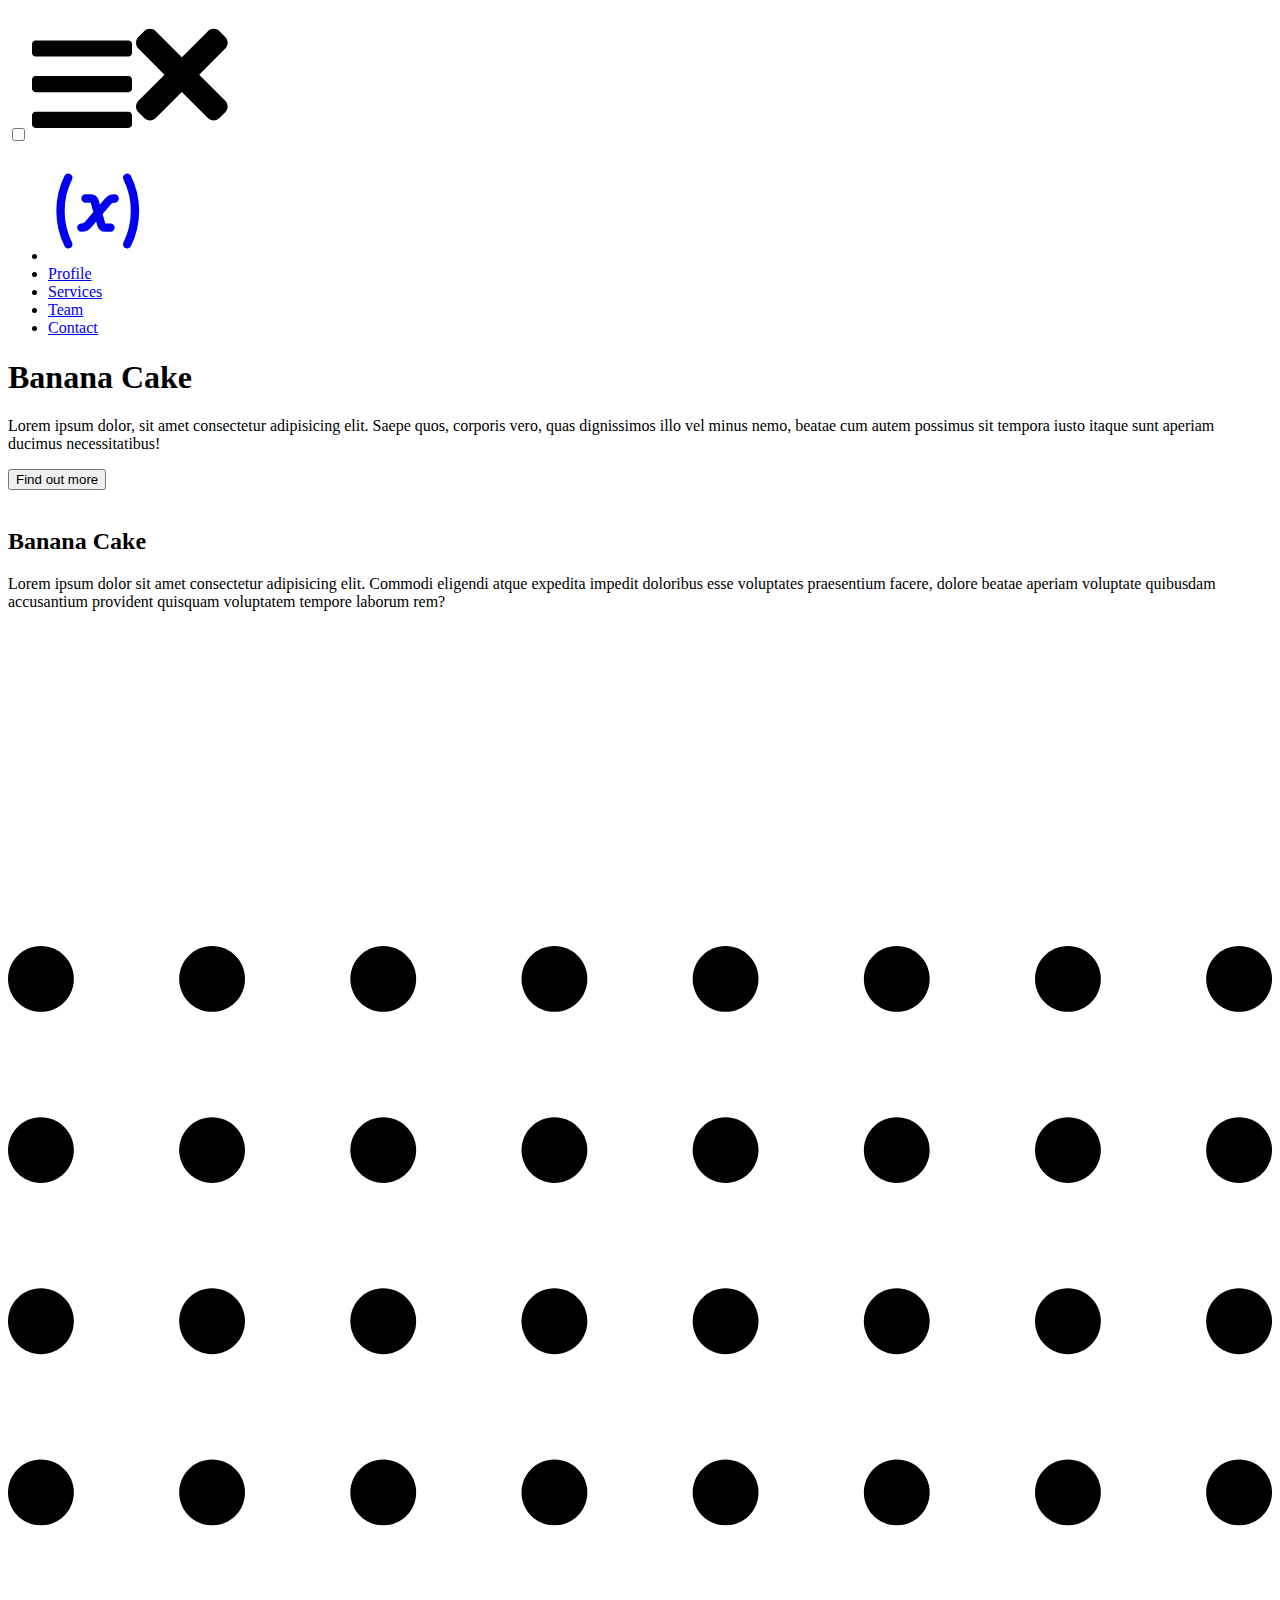
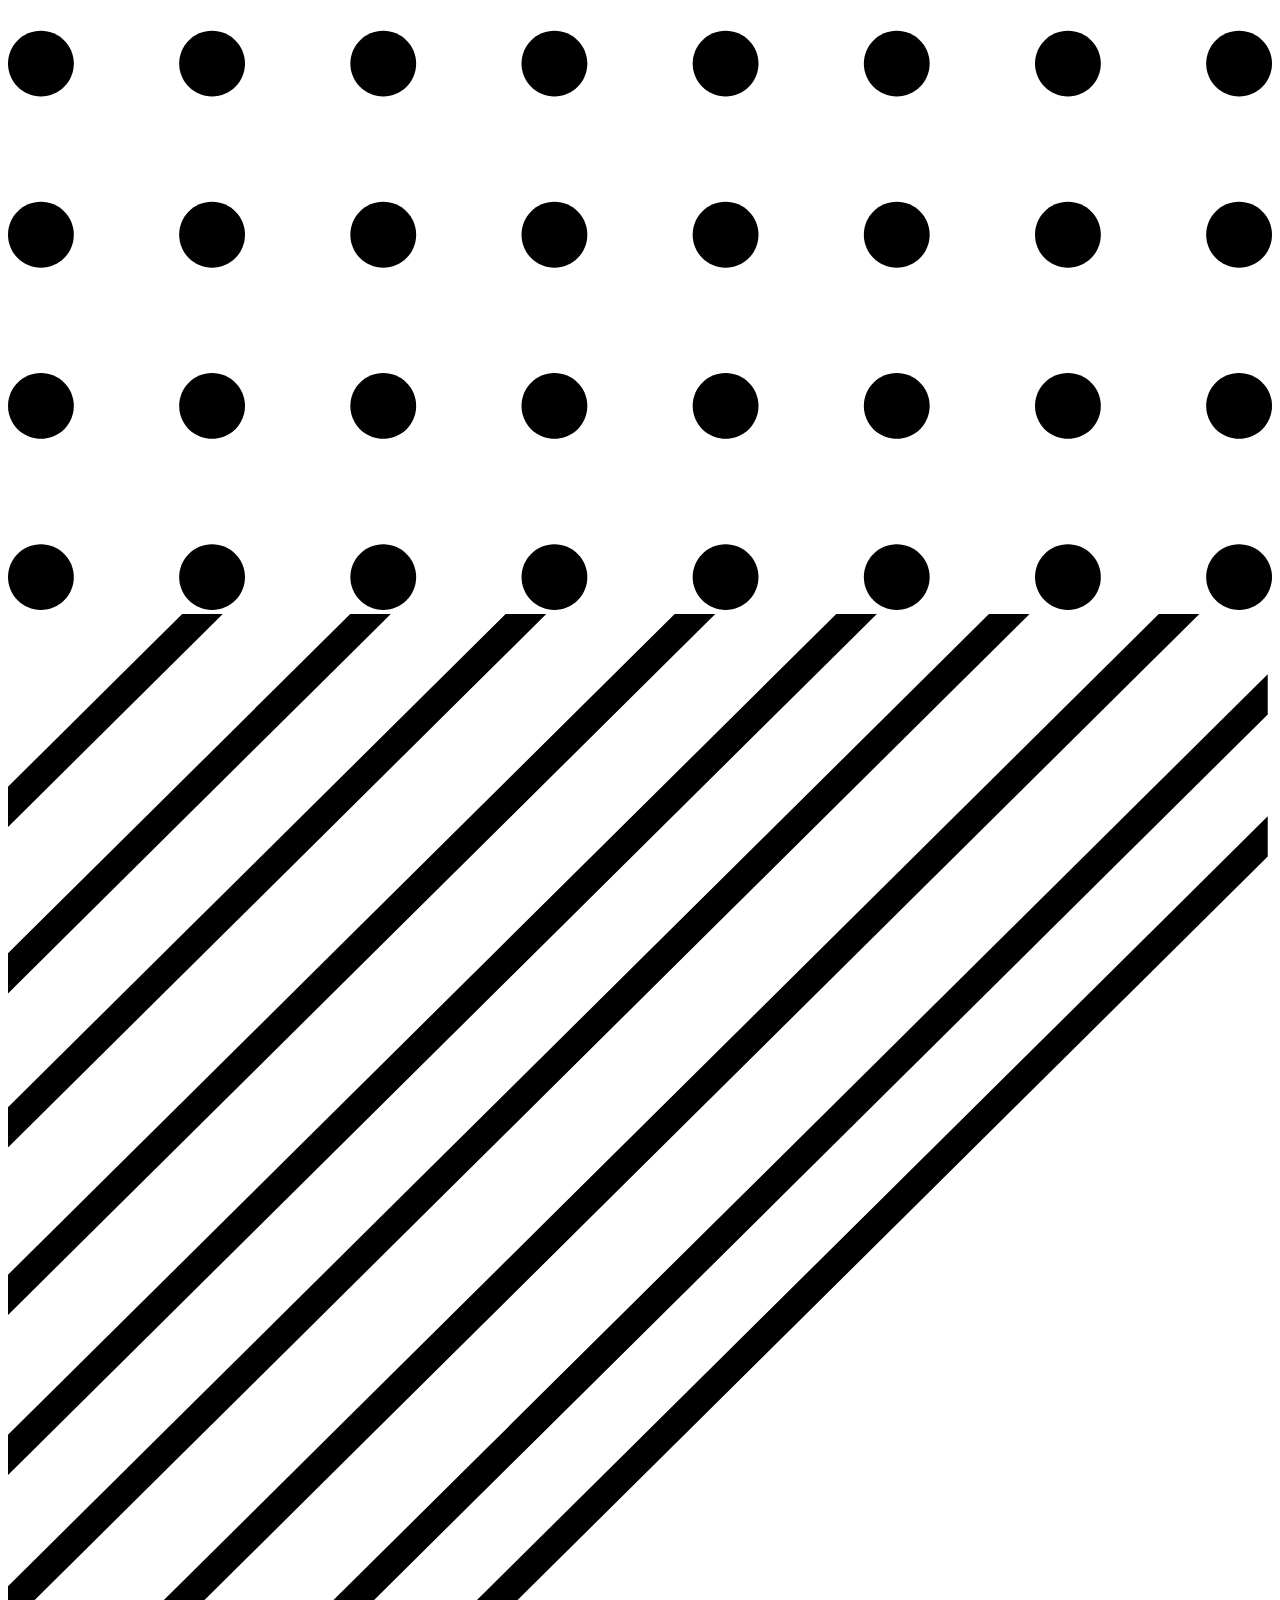
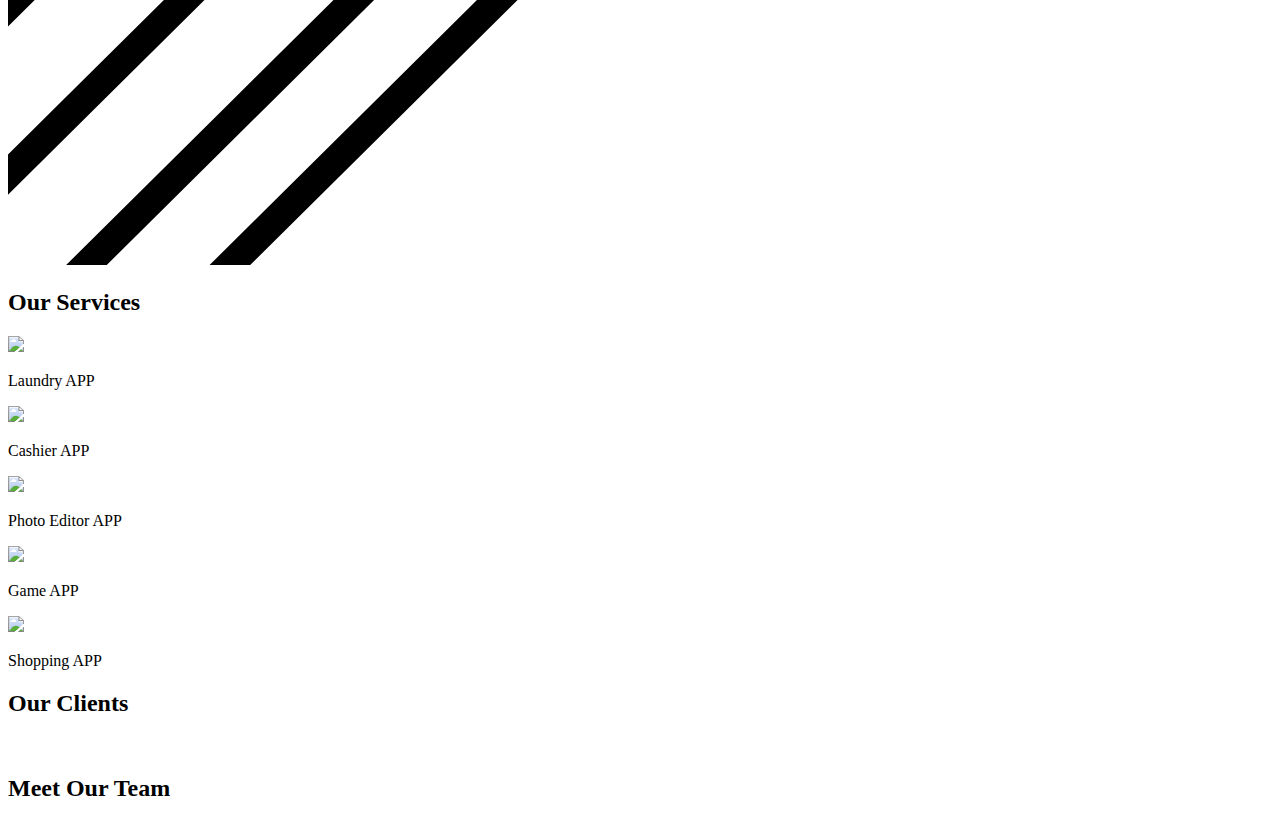
==== index.html @ 2c35c238 "ditambahkan services" ====
<!DOCTYPE html>
<html lang="en">

<head>
  <meta charset="UTF-8">
  <meta http-equiv="X-UA-Compatible" content="IE=edge">
  <meta name="viewport" content="width=device-width, initial-scale=1.0">
  <link rel="preconnect" href="https://fonts.gstatic.com">
  <link
    href="https://fonts.googleapis.com/css2?family=Poppins:ital,wght@0,200;0,300;0,400;0,500;0,600;0,700;0,800;0,900;1,200;1,300;1,400;1,500;1,600;1,700;1,900&display=swap"
    rel="stylesheet">
  <link rel="stylesheet" href="styles/style.css">
  <title>Document</title>
</head>

<body>
  <!-- NAVBAR START  -->
  <nav class="nav">
    <div class="container">
      <input type="checkbox" id="nav-checkbox" class="nav-checkbox">
      <label for="nav-checkbox" class="nav-toggle">
        <svg class="menu" viewBox="0 0 448 512" width="100" title="bars">
          <path
            d="M16 132h416c8.837 0 16-7.163 16-16V76c0-8.837-7.163-16-16-16H16C7.163 60 0 67.163 0 76v40c0 8.837 7.163 16 16 16zm0 160h416c8.837 0 16-7.163 16-16v-40c0-8.837-7.163-16-16-16H16c-8.837 0-16 7.163-16 16v40c0 8.837 7.163 16 16 16zm0 160h416c8.837 0 16-7.163 16-16v-40c0-8.837-7.163-16-16-16H16c-8.837 0-16 7.163-16 16v40c0 8.837 7.163 16 16 16z" />
        </svg>
        <svg class="close" viewBox="0 0 384 512" width="100" title="times">
          <path
            d="M242.72 256l100.07-100.07c12.28-12.28 12.28-32.19 0-44.48l-22.24-22.24c-12.28-12.28-32.19-12.28-44.48 0L176 189.28 75.93 89.21c-12.28-12.28-32.19-12.28-44.48 0L9.21 111.45c-12.28 12.28-12.28 32.19 0 44.48L109.28 256 9.21 356.07c-12.28 12.28-12.28 32.19 0 44.48l22.24 22.24c12.28 12.28 32.2 12.28 44.48 0L176 322.72l100.07 100.07c12.28 12.28 32.2 12.28 44.48 0l22.24-22.24c12.28-12.28 12.28-32.19 0-44.48L242.72 256z" />
        </svg>
      </label>
      <ul class="nav-menu">
        <li><a href="#">
          <svg xmlns="http://www.w3.org/2000/svg"  width="100" fill="none" viewBox="0 0 24 24" stroke="currentColor">
            <path stroke-linecap="round" stroke-linejoin="round" stroke-width="2" d="M4.871 4A17.926 17.926 0 003 12c0 2.874.673 5.59 1.871 8m14.13 0a17.926 17.926 0 001.87-8c0-2.874-.673-5.59-1.87-8M9 9h1.246a1 1 0 01.961.725l1.586 5.55a1 1 0 00.961.725H15m1-7h-.08a2 2 0 00-1.519.698L9.6 15.302A2 2 0 018.08 16H8" />
          </svg>
          </a></li>
        <li><a href="#">Profile</a></li>
        <li><a href="#">Services</a></li>
        <li><a href="#">Team</a></li>
        <li><a href="#">Contact</a></li>
      </ul>
    </div>
  </nav>
  <!-- NAVBAR END  -->
  <!-- HERO SECTION START  -->
  <section class="hero">
    <div class="container">
      <div class="hero-wrapper">
        <div class="hero-item hero-message">
          <div>
            <h1>Banana Cake</h1>
            <p>Lorem ipsum dolor, sit amet consectetur adipisicing elit. Saepe quos, corporis vero, quas dignissimos
              illo vel minus nemo, beatae cum autem possimus sit tempora iusto itaque sunt aperiam ducimus
              necessitatibus!</p>
            <button type="button" class="btn btn-explore">Find out more </button>
          </div>
        </div>
        <div class="hero-item">
          <img src="./images/wfh_1.svg" alt="">
        </div>
      </div>
    </div>
  </section>
  <!-- HERO SECTION END  -->
  <!-- PROFILE SECTION START  -->
  <section id="profile" class="text-center">
    <div class="container">
      <div class="profile-wrapper">
        <div class="profile-item">
          <h2>Banana Cake</h2>
          <p>Lorem ipsum dolor sit amet consectetur adipisicing elit. Commodi eligendi atque expedita impedit doloribus
            esse voluptates praesentium facere, dolore beatae aperiam voluptate quibusdam accusantium provident quisquam
            voluptatem tempore laborum rem?</p>
          <iframe width="560" height="315" src="https://www.youtube.com/embed/kp5R6iARfXU" title="YouTube video player"
            frameborder="0"
            allow="accelerometer; autoplay; clipboard-write; encrypted-media; gyroscope; picture-in-picture"
            allowfullscreen></iframe>
          <span class="memphis memphis-one">
            <svg class="memphis-icon-one" viewBox="0 0 192 192" fill="currentColor" xmlns="http://www.w3.org/2000/svg">
              <path
                d="M10 5C10 7.76142 7.76142 10 5 10C2.23858 10 0 7.76142 0 5C0 2.23858 2.23858 0 5 0C7.76142 0 10 2.23858 10 5Z" />
              <path
                d="M10 109C10 111.761 7.76142 114 5 114C2.23858 114 0 111.761 0 109C0 106.239 2.23858 104 5 104C7.76142 104 10 106.239 10 109Z" />
              <path
                d="M10 57C10 59.7614 7.76142 62 5 62C2.23858 62 0 59.7614 0 57C0 54.2386 2.23858 52 5 52C7.76142 52 10 54.2386 10 57Z" />
              <path
                d="M10 161C10 163.761 7.76142 166 5 166C2.23858 166 0 163.761 0 161C0 158.239 2.23858 156 5 156C7.76142 156 10 158.239 10 161Z" />
              <path
                d="M10 31C10 33.7614 7.76142 36 5 36C2.23858 36 0 33.7614 0 31C0 28.2386 2.23858 26 5 26C7.76142 26 10 28.2386 10 31Z" />
              <path
                d="M10 135C10 137.761 7.76142 140 5 140C2.23858 140 0 137.761 0 135C0 132.239 2.23858 130 5 130C7.76142 130 10 132.239 10 135Z" />
              <path
                d="M10 83C10 85.7614 7.76142 88 5 88C2.23858 88 0 85.7614 0 83C0 80.2386 2.23858 78 5 78C7.76142 78 10 80.2386 10 83Z" />
              <path
                d="M10 187C10 189.761 7.76142 192 5 192C2.23858 192 0 189.761 0 187C0 184.239 2.23858 182 5 182C7.76142 182 10 184.239 10 187Z" />
              <path
                d="M114 5C114 7.76142 111.761 10 109 10C106.239 10 104 7.76142 104 5C104 2.23858 106.239 0 109 0C111.761 0 114 2.23858 114 5Z" />
              <path
                d="M114 109C114 111.761 111.761 114 109 114C106.239 114 104 111.761 104 109C104 106.239 106.239 104 109 104C111.761 104 114 106.239 114 109Z" />
              <path
                d="M114 57C114 59.7614 111.761 62 109 62C106.239 62 104 59.7614 104 57C104 54.2386 106.239 52 109 52C111.761 52 114 54.2386 114 57Z" />
              <path
                d="M114 161C114 163.761 111.761 166 109 166C106.239 166 104 163.761 104 161C104 158.239 106.239 156 109 156C111.761 156 114 158.239 114 161Z" />
              <path
                d="M114 31C114 33.7614 111.761 36 109 36C106.239 36 104 33.7614 104 31C104 28.2386 106.239 26 109 26C111.761 26 114 28.2386 114 31Z" />
              <path
                d="M114 135C114 137.761 111.761 140 109 140C106.239 140 104 137.761 104 135C104 132.239 106.239 130 109 130C111.761 130 114 132.239 114 135Z" />
              <path
                d="M114 83C114 85.7614 111.761 88 109 88C106.239 88 104 85.7614 104 83C104 80.2386 106.239 78 109 78C111.761 78 114 80.2386 114 83Z" />
              <path
                d="M114 187C114 189.761 111.761 192 109 192C106.239 192 104 189.761 104 187C104 184.239 106.239 182 109 182C111.761 182 114 184.239 114 187Z" />
              <path
                d="M36 5C36 7.76142 33.7614 10 31 10C28.2386 10 26 7.76142 26 5C26 2.23858 28.2386 0 31 0C33.7614 0 36 2.23858 36 5Z" />
              <path
                d="M36 109C36 111.761 33.7614 114 31 114C28.2386 114 26 111.761 26 109C26 106.239 28.2386 104 31 104C33.7614 104 36 106.239 36 109Z" />
              <path
                d="M36 57C36 59.7614 33.7614 62 31 62C28.2386 62 26 59.7614 26 57C26 54.2386 28.2386 52 31 52C33.7614 52 36 54.2386 36 57Z" />
              <path
                d="M36 161C36 163.761 33.7614 166 31 166C28.2386 166 26 163.761 26 161C26 158.239 28.2386 156 31 156C33.7614 156 36 158.239 36 161Z" />
              <path
                d="M36 31C36 33.7614 33.7614 36 31 36C28.2386 36 26 33.7614 26 31C26 28.2386 28.2386 26 31 26C33.7614 26 36 28.2386 36 31Z" />
              <path
                d="M36 135C36 137.761 33.7614 140 31 140C28.2386 140 26 137.761 26 135C26 132.239 28.2386 130 31 130C33.7614 130 36 132.239 36 135Z" />
              <path
                d="M36 83C36 85.7614 33.7614 88 31 88C28.2386 88 26 85.7614 26 83C26 80.2386 28.2386 78 31 78C33.7614 78 36 80.2386 36 83Z" />
              <path
                d="M36 187C36 189.761 33.7614 192 31 192C28.2386 192 26 189.761 26 187C26 184.239 28.2386 182 31 182C33.7614 182 36 184.239 36 187Z" />
              <path
                d="M140 5C140 7.76142 137.761 10 135 10C132.239 10 130 7.76142 130 5C130 2.23858 132.239 0 135 0C137.761 0 140 2.23858 140 5Z" />
              <path
                d="M140 109C140 111.761 137.761 114 135 114C132.239 114 130 111.761 130 109C130 106.239 132.239 104 135 104C137.761 104 140 106.239 140 109Z" />
              <path
                d="M140 57C140 59.7614 137.761 62 135 62C132.239 62 130 59.7614 130 57C130 54.2386 132.239 52 135 52C137.761 52 140 54.2386 140 57Z" />
              <path
                d="M140 161C140 163.761 137.761 166 135 166C132.239 166 130 163.761 130 161C130 158.239 132.239 156 135 156C137.761 156 140 158.239 140 161Z" />
              <path
                d="M140 31C140 33.7614 137.761 36 135 36C132.239 36 130 33.7614 130 31C130 28.2386 132.239 26 135 26C137.761 26 140 28.2386 140 31Z" />
              <path
                d="M140 135C140 137.761 137.761 140 135 140C132.239 140 130 137.761 130 135C130 132.239 132.239 130 135 130C137.761 130 140 132.239 140 135Z" />
              <path
                d="M140 83C140 85.7614 137.761 88 135 88C132.239 88 130 85.7614 130 83C130 80.2386 132.239 78 135 78C137.761 78 140 80.2386 140 83Z" />
              <path
                d="M140 187C140 189.761 137.761 192 135 192C132.239 192 130 189.761 130 187C130 184.239 132.239 182 135 182C137.761 182 140 184.239 140 187Z" />
              <path
                d="M62 5C62 7.76142 59.7614 10 57 10C54.2386 10 52 7.76142 52 5C52 2.23858 54.2386 0 57 0C59.7614 0 62 2.23858 62 5Z" />
              <path
                d="M62 109C62 111.761 59.7614 114 57 114C54.2386 114 52 111.761 52 109C52 106.239 54.2386 104 57 104C59.7614 104 62 106.239 62 109Z" />
              <path
                d="M62 57C62 59.7614 59.7614 62 57 62C54.2386 62 52 59.7614 52 57C52 54.2386 54.2386 52 57 52C59.7614 52 62 54.2386 62 57Z" />
              <path
                d="M62 161C62 163.761 59.7614 166 57 166C54.2386 166 52 163.761 52 161C52 158.239 54.2386 156 57 156C59.7614 156 62 158.239 62 161Z" />
              <path
                d="M62 31C62 33.7614 59.7614 36 57 36C54.2386 36 52 33.7614 52 31C52 28.2386 54.2386 26 57 26C59.7614 26 62 28.2386 62 31Z" />
              <path
                d="M62 135C62 137.761 59.7614 140 57 140C54.2386 140 52 137.761 52 135C52 132.239 54.2386 130 57 130C59.7614 130 62 132.239 62 135Z" />
              <path
                d="M62 83C62 85.7614 59.7614 88 57 88C54.2386 88 52 85.7614 52 83C52 80.2386 54.2386 78 57 78C59.7614 78 62 80.2386 62 83Z" />
              <path
                d="M62 187C62 189.761 59.7614 192 57 192C54.2386 192 52 189.761 52 187C52 184.239 54.2386 182 57 182C59.7614 182 62 184.239 62 187Z" />
              <path
                d="M166 5C166 7.76142 163.761 10 161 10C158.239 10 156 7.76142 156 5C156 2.23858 158.239 0 161 0C163.761 0 166 2.23858 166 5Z" />
              <path
                d="M166 109C166 111.761 163.761 114 161 114C158.239 114 156 111.761 156 109C156 106.239 158.239 104 161 104C163.761 104 166 106.239 166 109Z" />
              <path
                d="M166 57C166 59.7614 163.761 62 161 62C158.239 62 156 59.7614 156 57C156 54.2386 158.239 52 161 52C163.761 52 166 54.2386 166 57Z" />
              <path
                d="M166 161C166 163.761 163.761 166 161 166C158.239 166 156 163.761 156 161C156 158.239 158.239 156 161 156C163.761 156 166 158.239 166 161Z" />
              <path
                d="M166 31C166 33.7614 163.761 36 161 36C158.239 36 156 33.7614 156 31C156 28.2386 158.239 26 161 26C163.761 26 166 28.2386 166 31Z" />
              <path
                d="M166 135C166 137.761 163.761 140 161 140C158.239 140 156 137.761 156 135C156 132.239 158.239 130 161 130C163.761 130 166 132.239 166 135Z" />
              <path
                d="M166 83C166 85.7614 163.761 88 161 88C158.239 88 156 85.7614 156 83C156 80.2386 158.239 78 161 78C163.761 78 166 80.2386 166 83Z" />
              <path
                d="M166 187C166 189.761 163.761 192 161 192C158.239 192 156 189.761 156 187C156 184.239 158.239 182 161 182C163.761 182 166 184.239 166 187Z" />
              <path
                d="M88 5C88 7.76142 85.7614 10 83 10C80.2386 10 78 7.76142 78 5C78 2.23858 80.2386 0 83 0C85.7614 0 88 2.23858 88 5Z" />
              <path
                d="M88 109C88 111.761 85.7614 114 83 114C80.2386 114 78 111.761 78 109C78 106.239 80.2386 104 83 104C85.7614 104 88 106.239 88 109Z" />
              <path
                d="M88 57C88 59.7614 85.7614 62 83 62C80.2386 62 78 59.7614 78 57C78 54.2386 80.2386 52 83 52C85.7614 52 88 54.2386 88 57Z" />
              <path
                d="M88 161C88 163.761 85.7614 166 83 166C80.2386 166 78 163.761 78 161C78 158.239 80.2386 156 83 156C85.7614 156 88 158.239 88 161Z" />
              <path
                d="M88 31C88 33.7614 85.7614 36 83 36C80.2386 36 78 33.7614 78 31C78 28.2386 80.2386 26 83 26C85.7614 26 88 28.2386 88 31Z" />
              <path
                d="M88 135C88 137.761 85.7614 140 83 140C80.2386 140 78 137.761 78 135C78 132.239 80.2386 130 83 130C85.7614 130 88 132.239 88 135Z" />
              <path
                d="M88 83C88 85.7614 85.7614 88 83 88C80.2386 88 78 85.7614 78 83C78 80.2386 80.2386 78 83 78C85.7614 78 88 80.2386 88 83Z" />
              <path
                d="M88 187C88 189.761 85.7614 192 83 192C80.2386 192 78 189.761 78 187C78 184.239 80.2386 182 83 182C85.7614 182 88 184.239 88 187Z" />
              <path
                d="M192 5C192 7.76142 189.761 10 187 10C184.239 10 182 7.76142 182 5C182 2.23858 184.239 0 187 0C189.761 0 192 2.23858 192 5Z" />
              <path
                d="M192 109C192 111.761 189.761 114 187 114C184.239 114 182 111.761 182 109C182 106.239 184.239 104 187 104C189.761 104 192 106.239 192 109Z" />
              <path
                d="M192 57C192 59.7614 189.761 62 187 62C184.239 62 182 59.7614 182 57C182 54.2386 184.239 52 187 52C189.761 52 192 54.2386 192 57Z" />
              <path
                d="M192 161C192 163.761 189.761 166 187 166C184.239 166 182 163.761 182 161C182 158.239 184.239 156 187 156C189.761 156 192 158.239 192 161Z" />
              <path
                d="M192 31C192 33.7614 189.761 36 187 36C184.239 36 182 33.7614 182 31C182 28.2386 184.239 26 187 26C189.761 26 192 28.2386 192 31Z" />
              <path
                d="M192 135C192 137.761 189.761 140 187 140C184.239 140 182 137.761 182 135C182 132.239 184.239 130 187 130C189.761 130 192 132.239 192 135Z" />
              <path
                d="M192 83C192 85.7614 189.761 88 187 88C184.239 88 182 85.7614 182 83C182 80.2386 184.239 78 187 78C189.761 78 192 80.2386 192 83Z" />
              <path
                d="M192 187C192 189.761 189.761 192 187 192C184.239 192 182 189.761 182 187C182 184.239 184.239 182 187 182C189.761 182 192 184.239 192 187Z" />
            </svg>
          </span>
          <span class="memphis memphis-two">
            <svg class="memphis-icon-two" viewBox="0 0 199 197" fill="currentColor" xmlns="http://www.w3.org/2000/svg">
              <path fillRule="evenodd" clipRule="evenodd"
                d="M0 27.1806V33.5152L33.8184 0H27.4264L0 27.1806ZM53.8795 0L0 53.3965V59.7311L60.2714 0H53.8795ZM78.3504 0L0 77.648V83.9827L84.7423 0H78.3504ZM104.966 0L0 104.025V110.36L111.358 0H104.966ZM130.401 0L0 129.232V135.567L136.793 0H130.401ZM154.445 0L0 153.061V159.395L160.837 0H154.445ZM181.175 0L0 179.551V185.886L187.567 0H181.175ZM198.331 9.47616L9.11099 197H15.5029L198.331 15.8108V9.47616ZM198.331 31.8572L31.6945 197H38.0864L198.331 38.1919V31.8572Z" />
            </svg>
          </span>
        </div>
      </div>
    </div>
  </section>
  <!-- PROFILE SECTION END -->
  <!-- PROFILE SECTION START -->
  <!-- <section id="">
    <div class="container">
      <div class="service-wrapper">
        <h2>Our Service</h2>
      </div>
    </div>
  </section> -->
  <!-- PROFILE SECTION END -->
  
  <!--SERVICES SECTION START-->
  <section class="services-section">
    <div class="container">
      <h2>Our Services</h2>
      <div class="services-list">
        <div class="service">
          <img src="https://cdn4.iconfinder.com/data/icons/summer-travel-smooth-vol-2/256/LAUNDRY-512.png">
          <p>Laundry APP</p>
        </div>
        <div class="service">
          <img src="https://cdn.iconscout.com/icon/free/png-256/cashier-26-448540.png">
          <p>Cashier APP</p>
        </div>
        <div class="service">
          <img src="https://img.icons8.com/clouds/2x/edit.png">
          <p>Photo Editor APP</p>
        </div>
        <div class="service">
          <img src="https://img.icons8.com/bubbles/2x/controller.png">
          <p>Game APP</p>
        </div>
        <div class="service">
          <img src="https://icons-for-free.com/iconfiles/png/512/online+ecommerce+mobile+online+shop+phone+shop+shopping+basket-1320191080046264784.png">
          <p>Shopping APP</p>
        </div>
      </div>
    </div>
  </section>
  <!--SERVICES SECTION END-->
  
  <!-- CLIENT SECTION START  -->
  <section id="clients" class="text-center">
    <div class="container">
      <h2>Our Clients</h2>
      <div class="clients-wrapper">
        <img src="http://pigment.github.io/fake-logos/logos/small/color/greens-food-suppliers.png" alt="">
        <img src="http://pigment.github.io/fake-logos/logos/small/color/auto-speed.png" alt="">
        <img src="http://pigment.github.io/fake-logos/logos/small/color/crofts-accountants.png" alt="">
        <img src="http://pigment.github.io/fake-logos/logos/small/color/fast-banana.png" alt="">
        <img src="http://pigment.github.io/fake-logos/logos/small/color/yoga-baby.png" alt="">
        <img src="http://pigment.github.io/fake-logos/logos/small/color/space-cube.png" alt="">
      </div>
    </div>
  </section>
  <!-- CLIENT SECTION END -->
  <!-- TEAM SECTION START  -->
  <section id="team" class="text-center">
    <div class="container">
      <h2>Meet Our Team</h2>
      <div class="team-wrapper">

      </div>
    </div>
  </section>
  <!-- TEAM SECTION END -->
  <!-- FOOTER SECTION START  -->
  <footer>
    
  </footer>
  <!-- FOOTER SECTION END  -->
</body>

</html>
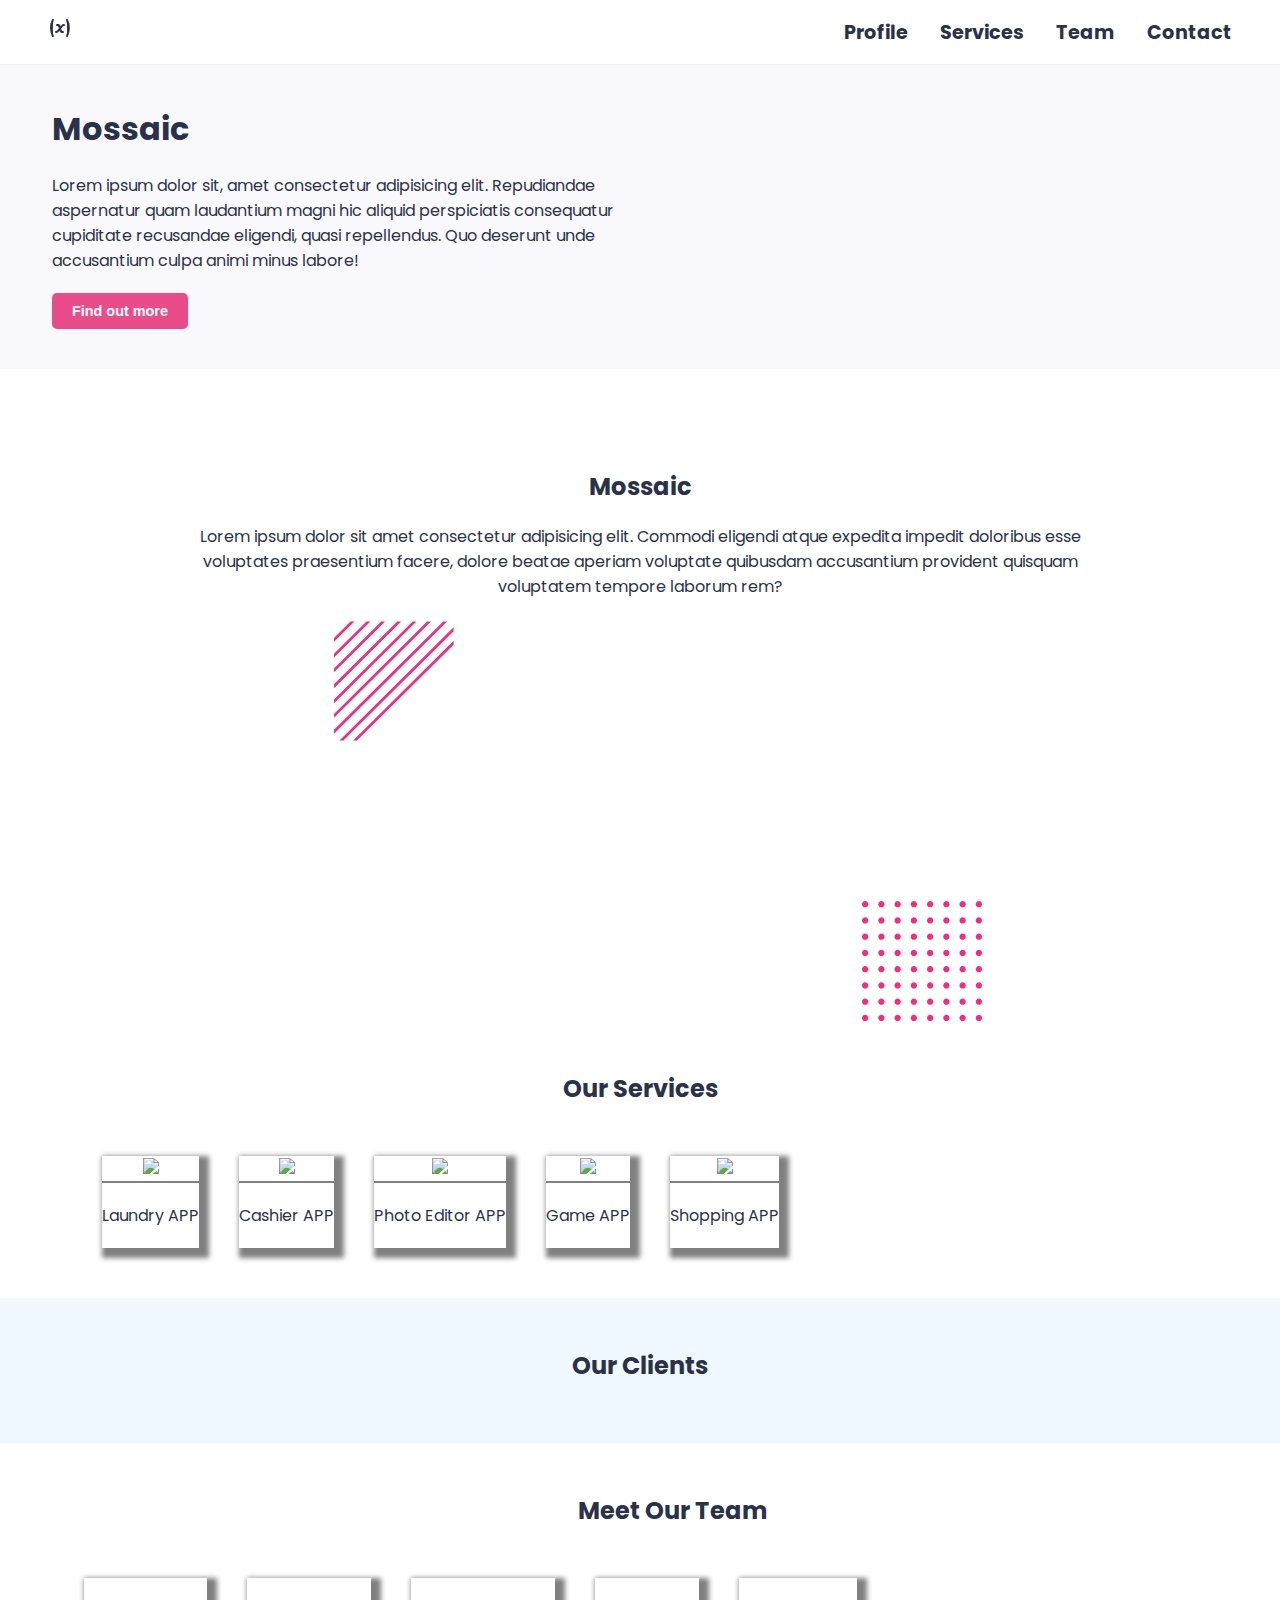
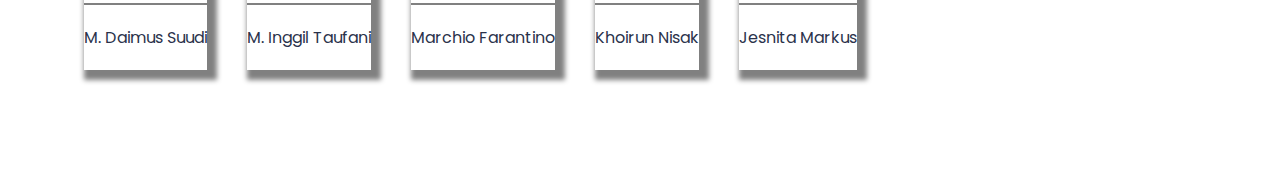
==== commit 811209a2: "update our team" ====
--- a/index.html
+++ b/index.html
@@ -10,6 +10,7 @@
     href="https://fonts.googleapis.com/css2?family=Poppins:ital,wght@0,200;0,300;0,400;0,500;0,600;0,700;0,800;0,900;1,200;1,300;1,400;1,500;1,600;1,700;1,900&display=swap"
     rel="stylesheet">
   <link rel="stylesheet" href="styles/style.css">
+  <link rel="stylesheet" href="https://pro.fontawesome.com/releases/v5.10.0/css/all.css" integrity="sha384-AYmEC3Yw5cVb3ZcuHtOA93w35dYTsvhLPVnYs9eStHfGJvOvKxVfELGroGkvsg+p" crossorigin="anonymous"/>
   <title>Document</title>
 </head>
 
@@ -48,10 +49,9 @@
       <div class="hero-wrapper">
         <div class="hero-item hero-message">
           <div>
-            <h1>Banana Cake</h1>
-            <p>Lorem ipsum dolor, sit amet consectetur adipisicing elit. Saepe quos, corporis vero, quas dignissimos
-              illo vel minus nemo, beatae cum autem possimus sit tempora iusto itaque sunt aperiam ducimus
-              necessitatibus!</p>
+            <h1>Mossaic</h1>
+            <p>Lorem ipsum dolor sit, amet consectetur adipisicing elit. Repudiandae aspernatur quam laudantium magni hic aliquid perspiciatis consequatur cupiditate recusandae eligendi, quasi repellendus. Quo deserunt unde accusantium culpa animi minus labore!</p>
+              
             <button type="button" class="btn btn-explore">Find out more </button>
           </div>
         </div>
@@ -67,7 +67,7 @@
     <div class="container">
       <div class="profile-wrapper">
         <div class="profile-item">
-          <h2>Banana Cake</h2>
+          <h2>Mossaic</h2>
           <p>Lorem ipsum dolor sit amet consectetur adipisicing elit. Commodi eligendi atque expedita impedit doloribus
             esse voluptates praesentium facere, dolore beatae aperiam voluptate quibusdam accusantium provident quisquam
             voluptatem tempore laborum rem?</p>
@@ -219,7 +219,7 @@
   </section>
   <!-- PROFILE SECTION END -->
   <!-- PROFILE SECTION START -->
-  <!-- <section id="">
+ <!-- <section id="">
     <div class="container">
       <div class="service-wrapper">
         <h2>Our Service</h2>
@@ -227,6 +227,8 @@
     </div>
   </section> -->
   <!-- PROFILE SECTION END -->
+
+
   
   <!--SERVICES SECTION START-->
   <section class="services-section">
@@ -257,7 +259,7 @@
     </div>
   </section>
   <!--SERVICES SECTION END-->
-  
+ 
   <!-- CLIENT SECTION START  -->
   <section id="clients" class="text-center">
     <div class="container">
@@ -274,18 +276,37 @@
   </section>
   <!-- CLIENT SECTION END -->
   <!-- TEAM SECTION START  -->
-  <section id="team" class="text-center">
+  <section id="team-section" class="text-center">
     <div class="container">
       <h2>Meet Our Team</h2>
       <div class="team-wrapper">
-
+        <div class="team">
+        <img src="https://www.iconfinder.com/icons/1814089/download/png/512" alt="">
+          <p>M. Daimus Suudi</p>
+        </div>
+        <div class="team">
+          <img src="https://www.iconfinder.com/icons/1814089/download/png/512" alt="">
+          <p>M. Inggil Taufani</p>
+        </div>
+        <div class="team">
+          <img src="https://www.iconfinder.com/icons/1814089/download/png/512" alt="">
+          <p>Marchio Farantino</p>
+        </div>
+        <div class="team">
+          <img src="https://www.iconfinder.com/icons/1814089/download/png/512" alt="">
+          <p>Khoirun Nisak</p>
+        </div>
+        <div class="team">
+          <img src="https://www.iconfinder.com/icons/1814089/download/png/512" alt="">
+          <p>Jesnita Markus</p>
+        </div>
       </div>
     </div>
   </section>
   <!-- TEAM SECTION END -->
   <!-- FOOTER SECTION START  -->
   <footer>
-    
+
   </footer>
   <!-- FOOTER SECTION END  -->
 </body>
--- a/styles/style.css
+++ b/styles/style.css
@@ -0,0 +1,316 @@
+/* color variables */
+/* border radius */
+*,
+*::before,
+*::after {
+    box-sizing: border-box;
+    margin: 0;
+    padding: 0;
+}
+
+body {
+    font-family: "Poppins", sans-serif;
+    font-weight: 700;
+    color: #2a324b;
+    height: 100vh;
+}
+
+p {
+    font-weight: 400;
+}
+
+.container {
+    width: 95vw;
+    max-width: 1240px;
+    margin: auto;
+}
+
+/* NAVBAR  */
+
+.nav {
+    border-bottom: 1px solid #eef1f6;
+}
+
+.nav-toggle {
+    display: none;
+}
+
+.nav-menu {
+    display: flex;
+    flex-direction: row;
+    gap: 2rem;
+    align-items: center;
+    margin: 1rem;
+}
+
+.nav-menu li {
+    display: block;
+}
+
+.nav-toggle svg {
+    width: 1.5rem;
+    fill: #2a324b;
+}
+
+.nav-toggle .close {
+    display: none;
+}
+
+.nav-toggle .menu {
+    margin-top: 0.2rem;
+}
+
+.nav-checkbox {
+    display: none;
+}
+
+.nav-menu li:first-child {
+    margin-right: auto;
+    display: block;
+}
+
+.nav-menu a {
+    text-decoration: none;
+    color: inherit;
+    font-size: 1.2rem;
+}
+
+.nav-menu svg {
+    width: 1.5rem;
+    fill: #2a324b;
+}
+
+#nav-checkbox:checked~ul.nav-menu li {
+    display: block;
+}
+
+#nav-checkbox:checked~label.nav-toggle .close {
+    display: block;
+}
+
+#nav-checkbox:checked~label.nav-toggle .menu {
+    display: none;
+}
+
+/* HERO  */
+.hero {
+    background-color: #f9f8fd;
+}
+
+.hero-wrapper {
+    display: flex;
+    flex-wrap: wrap;
+    justify-content: space-between;
+}
+
+.hero-item {
+    width: 50%;
+    padding: 40px 20px;
+}
+
+.hero-message {
+    display: flex;
+    align-items: center;
+}
+
+.hero-message p {
+    margin: 20px 0;
+    font-weight: 400;
+}
+
+.hero-item img {
+    width: 100%;
+}
+
+/* PROFILE  */
+#profile {
+    margin: 100px 0;
+}
+
+.profile-wrapper {
+    display: flex;
+    align-items: center;
+    justify-content: center;
+}
+
+.profile-wrapper div {
+    max-width: 900px;
+}
+
+#profile p {
+    margin: 20px 0;
+}
+
+#profile iframe {
+    margin-top: 30px;
+}
+
+.profile-item {
+    position: relative;
+}
+
+.memphis {
+    position: absolute;
+    z-index: -10;
+}
+
+.memphis-one {
+    top: 27rem;
+    left: 42rem;
+}
+
+.memphis-two {
+    top: 9.5rem;
+    left: 9rem;
+}
+
+.memphis-icon-one, .memphis-icon-two {
+    width: 120px;
+    height: 120px;
+    color: #f82b7a;
+}
+
+/*SERVICES*/
+.services-section h2{
+  text-align: center;
+  margin-bottom: 50px;
+  
+}
+
+.service img{
+  width: 175px;
+}
+
+.service p{
+  text-align: center;
+  border-top: 2px solid gray;
+  padding: 20px 0;
+}
+
+.service{
+  box-shadow: 5px 5px 5px 5px gray;
+  margin-left: 20px;
+  margin-right: 20px;
+  float:right;
+}
+
+.services-list{
+  display: flex;
+  margin-bottom: 50px;
+  text-align: center;
+  margin-left: 50px;
+}
+
+/* CLIENTS  */
+#clients {
+    background-color: #f0f9ff;
+    padding: 50px 0;
+}
+
+#clients h2 {
+    margin-bottom: 10px;
+}
+
+.clients-wrapper {
+    display: flex;
+    align-items: center;
+    justify-content: center;
+    flex-wrap: nowrap;
+}
+
+.clients-wrapper img {
+    width: 100px;
+    margin: 0 20px;
+}
+
+/* TEAM  */
+#team-section {
+    margin: 50px 0;
+    text-align: center;
+    float:right;
+}
+
+.team p{
+    border-top: 2px solid gray;
+    padding: 20px 0;
+
+}
+
+
+.team img{
+    width: 175px;
+    }           
+.team{
+    box-shadow: 5px 5px 5px 5px gray;
+    margin-left: 20px;    
+    margin-right: 20px;
+    }
+    
+.team-wrapper{
+    margin-bottom: 50px;
+    text-align: center;
+    padding-top:50px ;
+    display:flex;
+}
+       
+
+/* COMPONENTS & UTILS  */
+
+.text-center {
+    text-align: center;
+}
+
+.btn {
+    border: none;
+    border-radius: 5px;
+    padding: 10px 20px;
+    cursor:pointer
+}
+
+.btn-explore {
+    font-size: 0.9rem;
+    font-weight: 600;
+    background-color: #ea4c89;
+    color: #fff;
+}
+
+.btn-explore:hover {
+    background-color: #d37498;
+}
+
+/* RESPONSIVE  */
+
+@media screen and (min-width: 1201px) {
+    
+}
+
+@media screen and (max-width: 1200px) {
+    
+}
+
+@media screen and (max-width: 1024px) {
+    
+}
+
+@media screen and (max-width: 768px) {
+    .nav-toggle {
+        position: absolute;
+        cursor: pointer;
+        margin: 0rem 1rem;
+        right: 0;
+        display: block;
+    }
+
+    .nav-menu {
+        flex-direction: column;
+    }
+
+    .nav-menu li {
+        list-style: none;
+        display: none;
+    }
+}
+
+@media screen and (max-width: 480px) {
+    
+}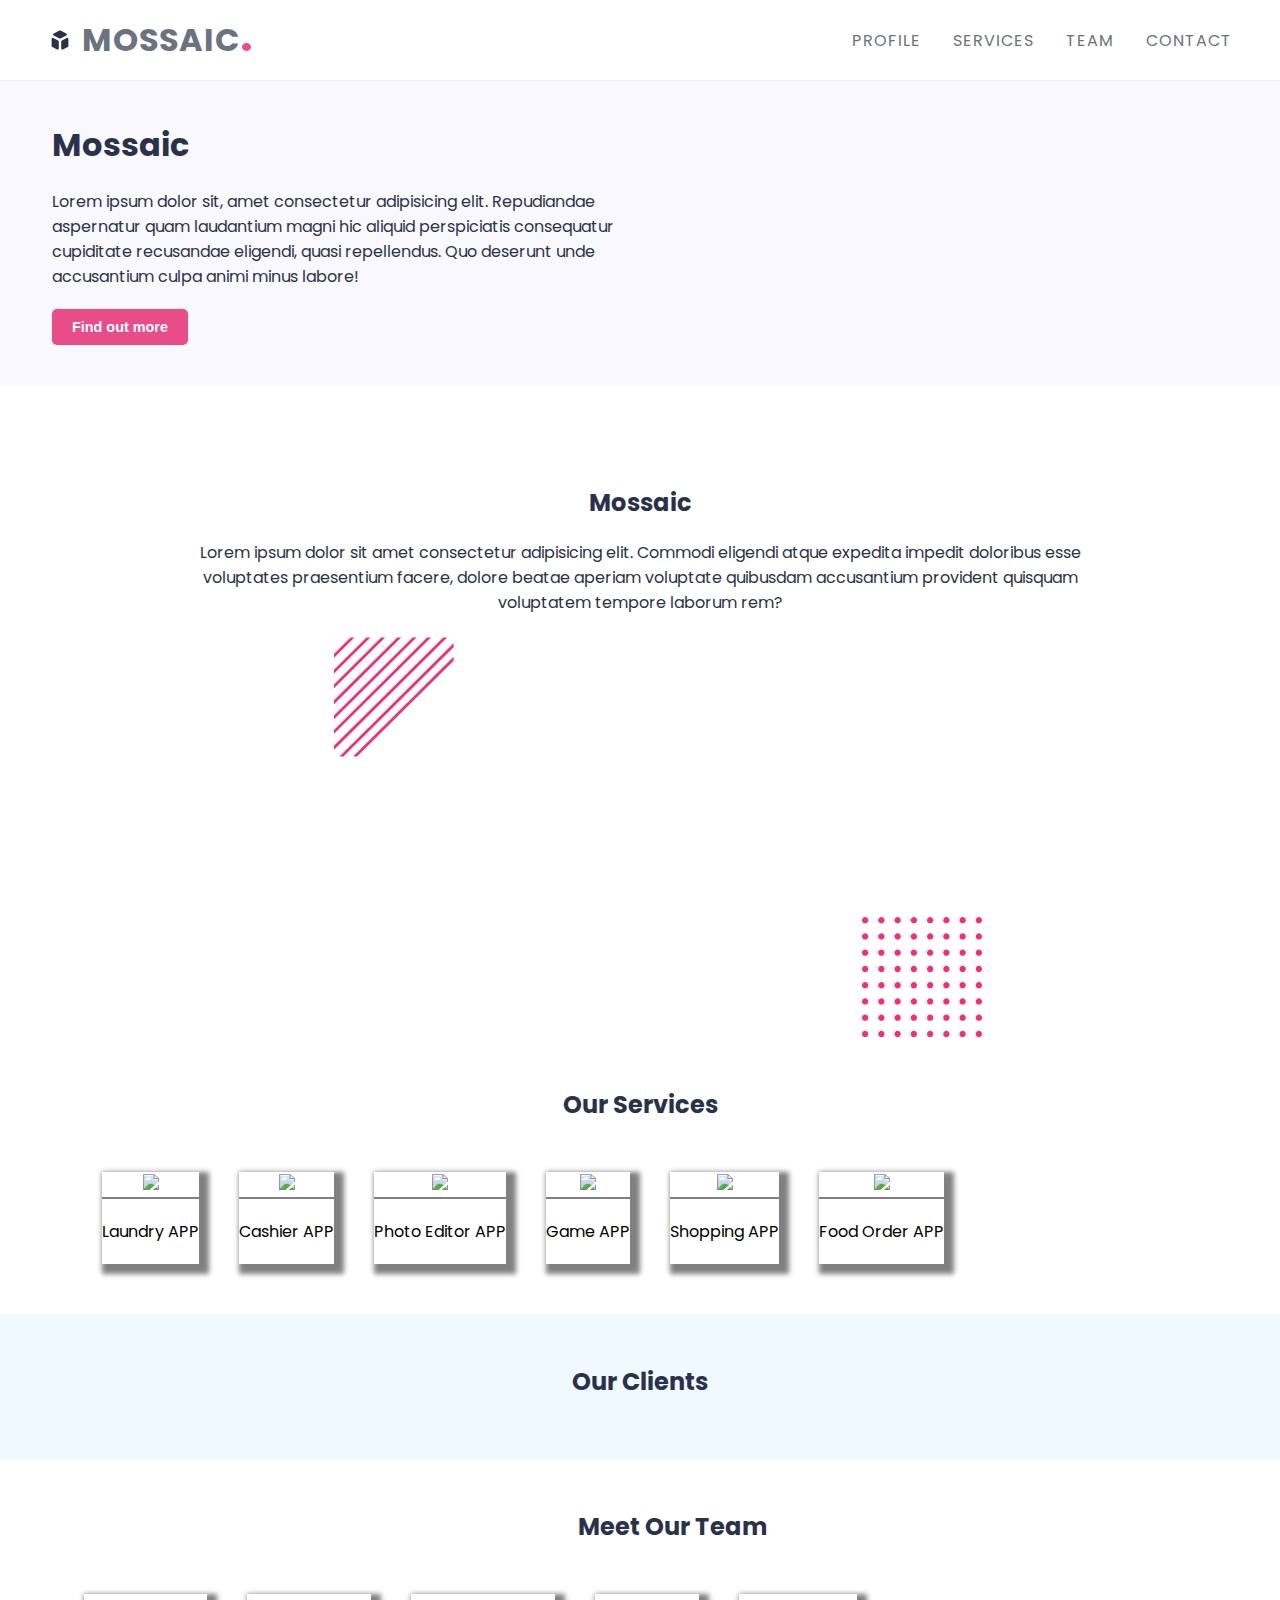
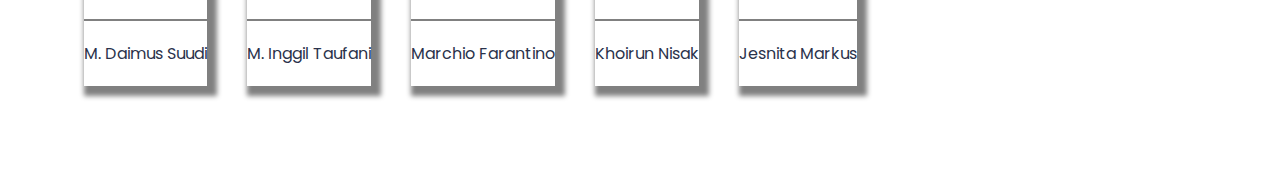
==== commit 48ba8b58: "update: navbar" ====
--- a/index.html
+++ b/index.html
@@ -30,11 +30,15 @@
         </svg>
       </label>
       <ul class="nav-menu">
-        <li><a href="#">
-          <svg xmlns="http://www.w3.org/2000/svg"  width="100" fill="none" viewBox="0 0 24 24" stroke="currentColor">
-            <path stroke-linecap="round" stroke-linejoin="round" stroke-width="2" d="M4.871 4A17.926 17.926 0 003 12c0 2.874.673 5.59 1.871 8m14.13 0a17.926 17.926 0 001.87-8c0-2.874-.673-5.59-1.87-8M9 9h1.246a1 1 0 01.961.725l1.586 5.55a1 1 0 00.961.725H15m1-7h-.08a2 2 0 00-1.519.698L9.6 15.302A2 2 0 018.08 16H8" />
-          </svg>
-          </a></li>
+        <li>
+          <a href="" class="nav-logo">
+            <svg xmlns="http://www.w3.org/2000/svg" class="h-5 w-5" viewBox="0 0 20 20" fill="currentColor">
+              <path
+                d="M11 17a1 1 0 001.447.894l4-2A1 1 0 0017 15V9.236a1 1 0 00-1.447-.894l-4 2a1 1 0 00-.553.894V17zM15.211 6.276a1 1 0 000-1.788l-4.764-2.382a1 1 0 00-.894 0L4.789 4.488a1 1 0 000 1.788l4.764 2.382a1 1 0 00.894 0l4.764-2.382zM4.447 8.342A1 1 0 003 9.236V15a1 1 0 00.553.894l4 2A1 1 0 009 17v-5.764a1 1 0 00-.553-.894l-4-2z" />
+            </svg>
+            <h1>Mossaic<span>.</span></h1>
+          </a>
+        </li>
         <li><a href="#">Profile</a></li>
         <li><a href="#">Services</a></li>
         <li><a href="#">Team</a></li>
@@ -235,26 +239,30 @@
     <div class="container">
       <h2>Our Services</h2>
       <div class="services-list">
-        <div class="service">
+        <a class="service" href="#">
           <img src="https://cdn4.iconfinder.com/data/icons/summer-travel-smooth-vol-2/256/LAUNDRY-512.png">
           <p>Laundry APP</p>
-        </div>
-        <div class="service">
+        </a>
+        <a class="service" href="#">
           <img src="https://cdn.iconscout.com/icon/free/png-256/cashier-26-448540.png">
           <p>Cashier APP</p>
-        </div>
-        <div class="service">
+        </a>
+        <a class="service" href="#">
           <img src="https://img.icons8.com/clouds/2x/edit.png">
           <p>Photo Editor APP</p>
-        </div>
-        <div class="service">
+        </a>
+        <a class="service" href="#">
           <img src="https://img.icons8.com/bubbles/2x/controller.png">
           <p>Game APP</p>
-        </div>
-        <div class="service">
+        </a>
+        <a class="service" href="#">
           <img src="https://icons-for-free.com/iconfiles/png/512/online+ecommerce+mobile+online+shop+phone+shop+shopping+basket-1320191080046264784.png">
           <p>Shopping APP</p>
-        </div>
+        </a>
+        <a class="service" href="#">
+          <img src="https://www.pngrepo.com/download/251613/food-location.png">
+          <p>Food Order APP</p>
+        </a>
       </div>
     </div>
   </section>
--- a/styles/style.css
+++ b/styles/style.css
@@ -10,9 +10,9 @@
 
 body {
     font-family: "Poppins", sans-serif;
-    font-weight: 700;
     color: #2a324b;
     height: 100vh;
+    overflow-x: hidden;
 }
 
 p {
@@ -71,13 +71,41 @@
 
 .nav-menu a {
     text-decoration: none;
+    font-size: 1rem;
+    color: rgba(107, 114, 128, 1);
+    letter-spacing: 1px;
+    text-transform: uppercase;
+}
+
+.nav-menu a:hover {
+    text-decoration: none;
     color: inherit;
-    font-size: 1.2rem;
+    font-size: 1rem;
+    color: #ea4c89;
+    font-weight: 600;
 }
 
 .nav-menu svg {
     width: 1.5rem;
     fill: #2a324b;
+}
+
+.nav-logo {
+    display: flex;
+    flex-direction: row;
+    justify-content: start;
+    align-items: center;
+}
+
+.nav-logo h1 {
+    margin-left: 10px;
+}
+
+.nav-logo span {
+    font-size: 50px;
+    font-weight: 600;
+    color: #ea4c89;
+    line-height: 20px;
 }
 
 #nav-checkbox:checked~ul.nav-menu li {
@@ -178,7 +206,7 @@
 }
 
 .service img{
-  width: 175px;
+  width: 130px;
 }
 
 .service p{
@@ -192,6 +220,12 @@
   margin-left: 20px;
   margin-right: 20px;
   float:right;
+  text-decoration: none;
+  color: black;
+}
+
+.service:hover{
+  opacity: 0.7;
 }
 
 .services-list{
@@ -312,5 +346,86 @@
 }
 
 @media screen and (max-width: 480px) {
-    
+
+    .hero-wrapper {
+        display: flex;
+        flex-direction: column-reverse;
+        flex-wrap: wrap;
+        text-align: center;
+        padding-bottom: 30px;
+    }
+
+    .hero-item {
+        padding: 0;
+        width: 100%;
+    }
+
+    .hero-item img {
+        width: 60vw;
+    }
+
+    .profile-wrapper div {
+        max-width: 400px;
+    }
+
+    .profile-wrapper iframe {
+        max-width: 400px;
+    }
+
+    .memphis-one {
+        top: 33rem;
+        left: 23rem;
+    }
+
+    .memphis-two {
+        top: 15rem;
+        left: -1rem;
+    }
+
+    .memphis-icon-one,
+    .memphis-icon-two {
+        width: 60px;
+        height: 60px;
+        color: #f82b7a;
+    }
+
+    .clients-wrapper img {
+        width: 80px;
+    }
+    
+    /*SERVICES*/
+    .services-list{
+      flex-wrap: wrap;
+      justify-content: center;
+    }
+    
+    .service{
+      margin-bottom: 50px;
+    }
+}
+
+@media screen and (max-width: 480px) {
+    .profile-wrapper iframe {
+        max-width: 90vw;
+    }
+    .memphis {
+        display: none;
+    }
+    .clients-wrapper img {
+        width: 50px;
+    }
+    
+    /*SERVICES*/
+    .service{
+      max-width: 100px;
+    }
+    
+    .service img{
+      max-width: 90px;
+    }
+    
+    .service p{
+      padding: 10px 0;
+      font-size: 11px;
+    }
 }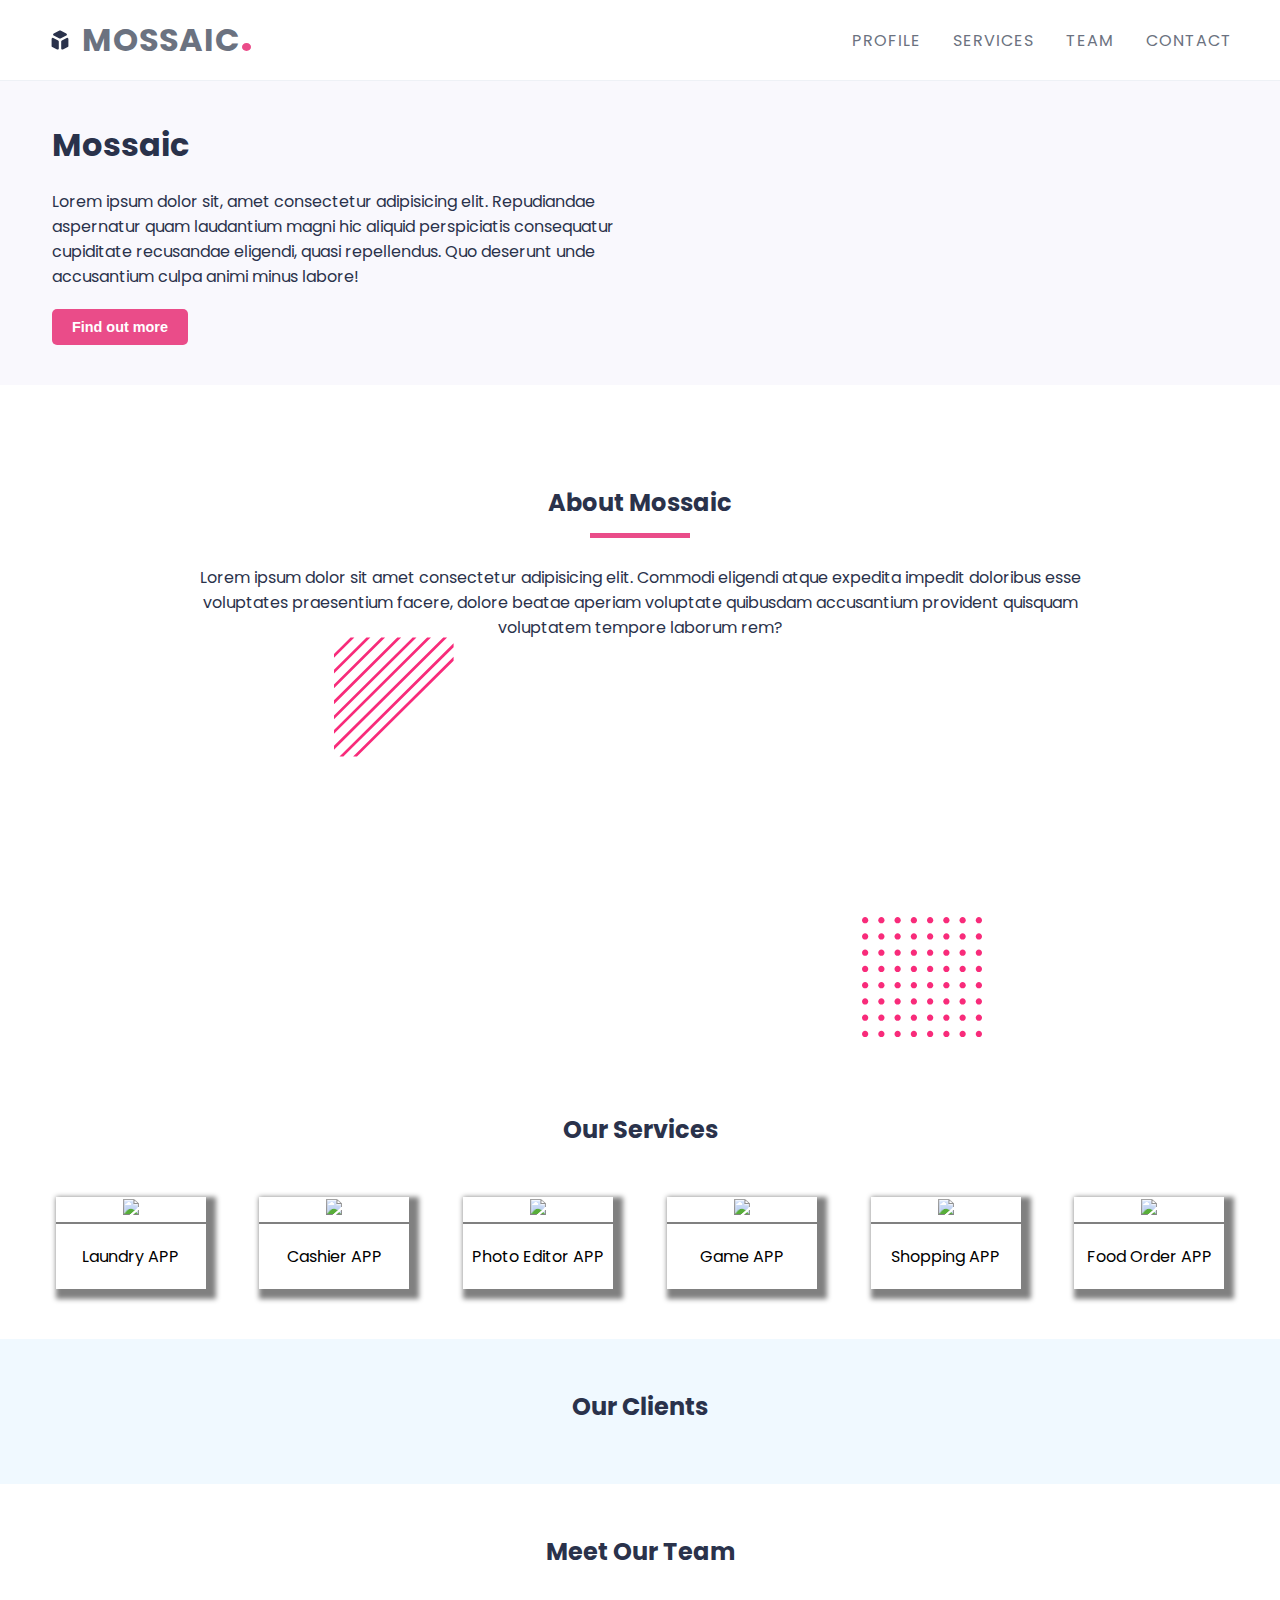
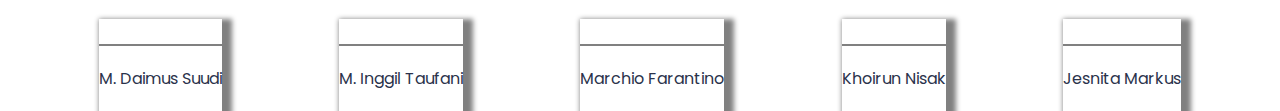
==== commit 8b62fc16: "add: nav links" ====
--- a/index.html
+++ b/index.html
@@ -10,8 +10,9 @@
     href="https://fonts.googleapis.com/css2?family=Poppins:ital,wght@0,200;0,300;0,400;0,500;0,600;0,700;0,800;0,900;1,200;1,300;1,400;1,500;1,600;1,700;1,900&display=swap"
     rel="stylesheet">
   <link rel="stylesheet" href="styles/style.css">
-  <link rel="stylesheet" href="https://pro.fontawesome.com/releases/v5.10.0/css/all.css" integrity="sha384-AYmEC3Yw5cVb3ZcuHtOA93w35dYTsvhLPVnYs9eStHfGJvOvKxVfELGroGkvsg+p" crossorigin="anonymous"/>
-  <title>Document</title>
+  <link rel="stylesheet" href="https://pro.fontawesome.com/releases/v5.10.0/css/all.css"
+    integrity="sha384-AYmEC3Yw5cVb3ZcuHtOA93w35dYTsvhLPVnYs9eStHfGJvOvKxVfELGroGkvsg+p" crossorigin="anonymous" />
+  <title>Mossaic</title>
 </head>
 
 <body>
@@ -39,10 +40,10 @@
             <h1>Mossaic<span>.</span></h1>
           </a>
         </li>
-        <li><a href="#">Profile</a></li>
-        <li><a href="#">Services</a></li>
-        <li><a href="#">Team</a></li>
-        <li><a href="#">Contact</a></li>
+        <li><a href="#profile">Profile</a></li>
+        <li><a href="#service">Services</a></li>
+        <li><a href="#team-section">Team</a></li>
+        <li><a href="#contact">Contact</a></li>
       </ul>
     </div>
   </nav>
@@ -54,8 +55,10 @@
         <div class="hero-item hero-message">
           <div>
             <h1>Mossaic</h1>
-            <p>Lorem ipsum dolor sit, amet consectetur adipisicing elit. Repudiandae aspernatur quam laudantium magni hic aliquid perspiciatis consequatur cupiditate recusandae eligendi, quasi repellendus. Quo deserunt unde accusantium culpa animi minus labore!</p>
-              
+            <p>Lorem ipsum dolor sit, amet consectetur adipisicing elit. Repudiandae aspernatur quam laudantium magni
+              hic aliquid perspiciatis consequatur cupiditate recusandae eligendi, quasi repellendus. Quo deserunt unde
+              accusantium culpa animi minus labore!</p>
+
             <button type="button" class="btn btn-explore">Find out more </button>
           </div>
         </div>
@@ -71,7 +74,12 @@
     <div class="container">
       <div class="profile-wrapper">
         <div class="profile-item">
-          <h2>Mossaic</h2>
+          <div class="section-title">
+            <h2>About Mossaic</h2>
+            <svg fill="currentColor">
+              <rect height="100%" width="100%"></rect>
+            </svg>
+          </div>
           <p>Lorem ipsum dolor sit amet consectetur adipisicing elit. Commodi eligendi atque expedita impedit doloribus
             esse voluptates praesentium facere, dolore beatae aperiam voluptate quibusdam accusantium provident quisquam
             voluptatem tempore laborum rem?</p>
@@ -222,20 +230,9 @@
     </div>
   </section>
   <!-- PROFILE SECTION END -->
-  <!-- PROFILE SECTION START -->
- <!-- <section id="">
-    <div class="container">
-      <div class="service-wrapper">
-        <h2>Our Service</h2>
-      </div>
-    </div>
-  </section> -->
-  <!-- PROFILE SECTION END -->
-
-
-  
+
   <!--SERVICES SECTION START-->
-  <section class="services-section">
+  <section class="services-section" id="service">
     <div class="container">
       <h2>Our Services</h2>
       <div class="services-list">
@@ -256,7 +253,8 @@
           <p>Game APP</p>
         </a>
         <a class="service" href="#">
-          <img src="https://icons-for-free.com/iconfiles/png/512/online+ecommerce+mobile+online+shop+phone+shop+shopping+basket-1320191080046264784.png">
+          <img
+            src="https://icons-for-free.com/iconfiles/png/512/online+ecommerce+mobile+online+shop+phone+shop+shopping+basket-1320191080046264784.png">
           <p>Shopping APP</p>
         </a>
         <a class="service" href="#">
@@ -267,7 +265,7 @@
     </div>
   </section>
   <!--SERVICES SECTION END-->
- 
+
   <!-- CLIENT SECTION START  -->
   <section id="clients" class="text-center">
     <div class="container">
@@ -289,23 +287,23 @@
       <h2>Meet Our Team</h2>
       <div class="team-wrapper">
         <div class="team">
-        <img src="https://www.iconfinder.com/icons/1814089/download/png/512" alt="">
+          <img src="images/user.png" alt="">
           <p>M. Daimus Suudi</p>
         </div>
         <div class="team">
-          <img src="https://www.iconfinder.com/icons/1814089/download/png/512" alt="">
+          <img src="images/user.png" alt="">
           <p>M. Inggil Taufani</p>
         </div>
         <div class="team">
-          <img src="https://www.iconfinder.com/icons/1814089/download/png/512" alt="">
+          <img src="images/user.png" alt="">
           <p>Marchio Farantino</p>
         </div>
         <div class="team">
-          <img src="https://www.iconfinder.com/icons/1814089/download/png/512" alt="">
+          <img src="images/user.png" alt="">
           <p>Khoirun Nisak</p>
         </div>
         <div class="team">
-          <img src="https://www.iconfinder.com/icons/1814089/download/png/512" alt="">
+          <img src="images/user.png" alt="">
           <p>Jesnita Markus</p>
         </div>
       </div>
--- a/styles/style.css
+++ b/styles/style.css
@@ -8,6 +8,10 @@
     padding: 0;
 }
 
+html {
+    scroll-behavior: smooth;
+}
+
 body {
     font-family: "Poppins", sans-serif;
     color: #2a324b;
@@ -192,47 +196,47 @@
     left: 9rem;
 }
 
-.memphis-icon-one, .memphis-icon-two {
+.memphis-icon-one,
+.memphis-icon-two {
     width: 120px;
     height: 120px;
     color: #f82b7a;
 }
 
 /*SERVICES*/
-.services-section h2{
-  text-align: center;
-  margin-bottom: 50px;
-  
-}
-
-.service img{
-  width: 130px;
-}
-
-.service p{
-  text-align: center;
-  border-top: 2px solid gray;
-  padding: 20px 0;
-}
-
-.service{
-  box-shadow: 5px 5px 5px 5px gray;
-  margin-left: 20px;
-  margin-right: 20px;
-  float:right;
-  text-decoration: none;
-  color: black;
-}
-
-.service:hover{
-  opacity: 0.7;
-}
-
-.services-list{
-  display: flex;
-  margin-bottom: 50px;
-  text-align: center;
-  margin-left: 50px;
+.services-section h2 {
+    text-align: center;
+    margin-bottom: 50px;
+}
+
+.service img {
+    width: 130px;
+}
+
+.service p {
+    text-align: center;
+    border-top: 2px solid gray;
+    padding: 20px 0;
+}
+
+.service {
+    box-shadow: 5px 5px 5px 5px gray;
+    text-decoration: none;
+    color: black;
+    width: 150px;
+}
+
+.service:hover {
+    opacity: 0.7;
+}
+
+.services-list {
+    display: flex;
+    margin-bottom: 50px;
+    text-align: center;
+    justify-content: space-evenly;
+    flex-wrap: wrap;
+    gap: 20px 30px;
 }
 
 /* CLIENTS  */
@@ -249,7 +253,7 @@
     display: flex;
     align-items: center;
     justify-content: center;
-    flex-wrap: nowrap;
+    flex-wrap: wrap;
 }
 
 .clients-wrapper img {
@@ -261,34 +265,46 @@
 #team-section {
     margin: 50px 0;
     text-align: center;
-    float:right;
-}
-
-.team p{
+}
+
+.team p {
     border-top: 2px solid gray;
     padding: 20px 0;
-
-}
-
-
-.team img{
+}
+
+.team img {
     width: 175px;
-    }           
-.team{
+}
+
+.team {
     box-shadow: 5px 5px 5px 5px gray;
-    margin-left: 20px;    
+    margin-left: 20px;
     margin-right: 20px;
-    }
-    
-.team-wrapper{
+}
+
+.team-wrapper {
     margin-bottom: 50px;
     text-align: center;
-    padding-top:50px ;
-    display:flex;
-}
-       
+    padding-top: 50px;
+    display: flex;
+    justify-content: space-evenly;
+    align-items: center;
+    gap: 20px 30px;
+    flex-wrap: wrap;
+}
+
 
 /* COMPONENTS & UTILS  */
+.section-title {
+    position: relative;
+}
+
+.section-title svg {
+    width: 100px;
+    height: 5px;
+    color: #ea4c89;
+    z-index: -10;
+}
 
 .text-center {
     text-align: center;
@@ -298,7 +314,7 @@
     border: none;
     border-radius: 5px;
     padding: 10px 20px;
-    cursor:pointer
+    cursor: pointer
 }
 
 .btn-explore {
@@ -314,17 +330,11 @@
 
 /* RESPONSIVE  */
 
-@media screen and (min-width: 1201px) {
-    
-}
-
-@media screen and (max-width: 1200px) {
-    
-}
-
-@media screen and (max-width: 1024px) {
-    
-}
+@media screen and (min-width: 1201px) {}
+
+@media screen and (max-width: 1200px) {}
+
+@media screen and (max-width: 1024px) {}
 
 @media screen and (max-width: 768px) {
     .nav-toggle {
@@ -343,9 +353,6 @@
         list-style: none;
         display: none;
     }
-}
-
-@media screen and (max-width: 480px) {
 
     .hero-wrapper {
         display: flex;
@@ -392,40 +399,18 @@
     .clients-wrapper img {
         width: 80px;
     }
-    
-    /*SERVICES*/
-    .services-list{
-      flex-wrap: wrap;
-      justify-content: center;
-    }
-    
-    .service{
-      margin-bottom: 50px;
-    }
 }
 
 @media screen and (max-width: 480px) {
     .profile-wrapper iframe {
         max-width: 90vw;
     }
+
     .memphis {
         display: none;
     }
+
     .clients-wrapper img {
         width: 50px;
     }
-    
-    /*SERVICES*/
-    .service{
-      max-width: 100px;
-    }
-    
-    .service img{
-      max-width: 90px;
-    }
-    
-    .service p{
-      padding: 10px 0;
-      font-size: 11px;
-    }
 }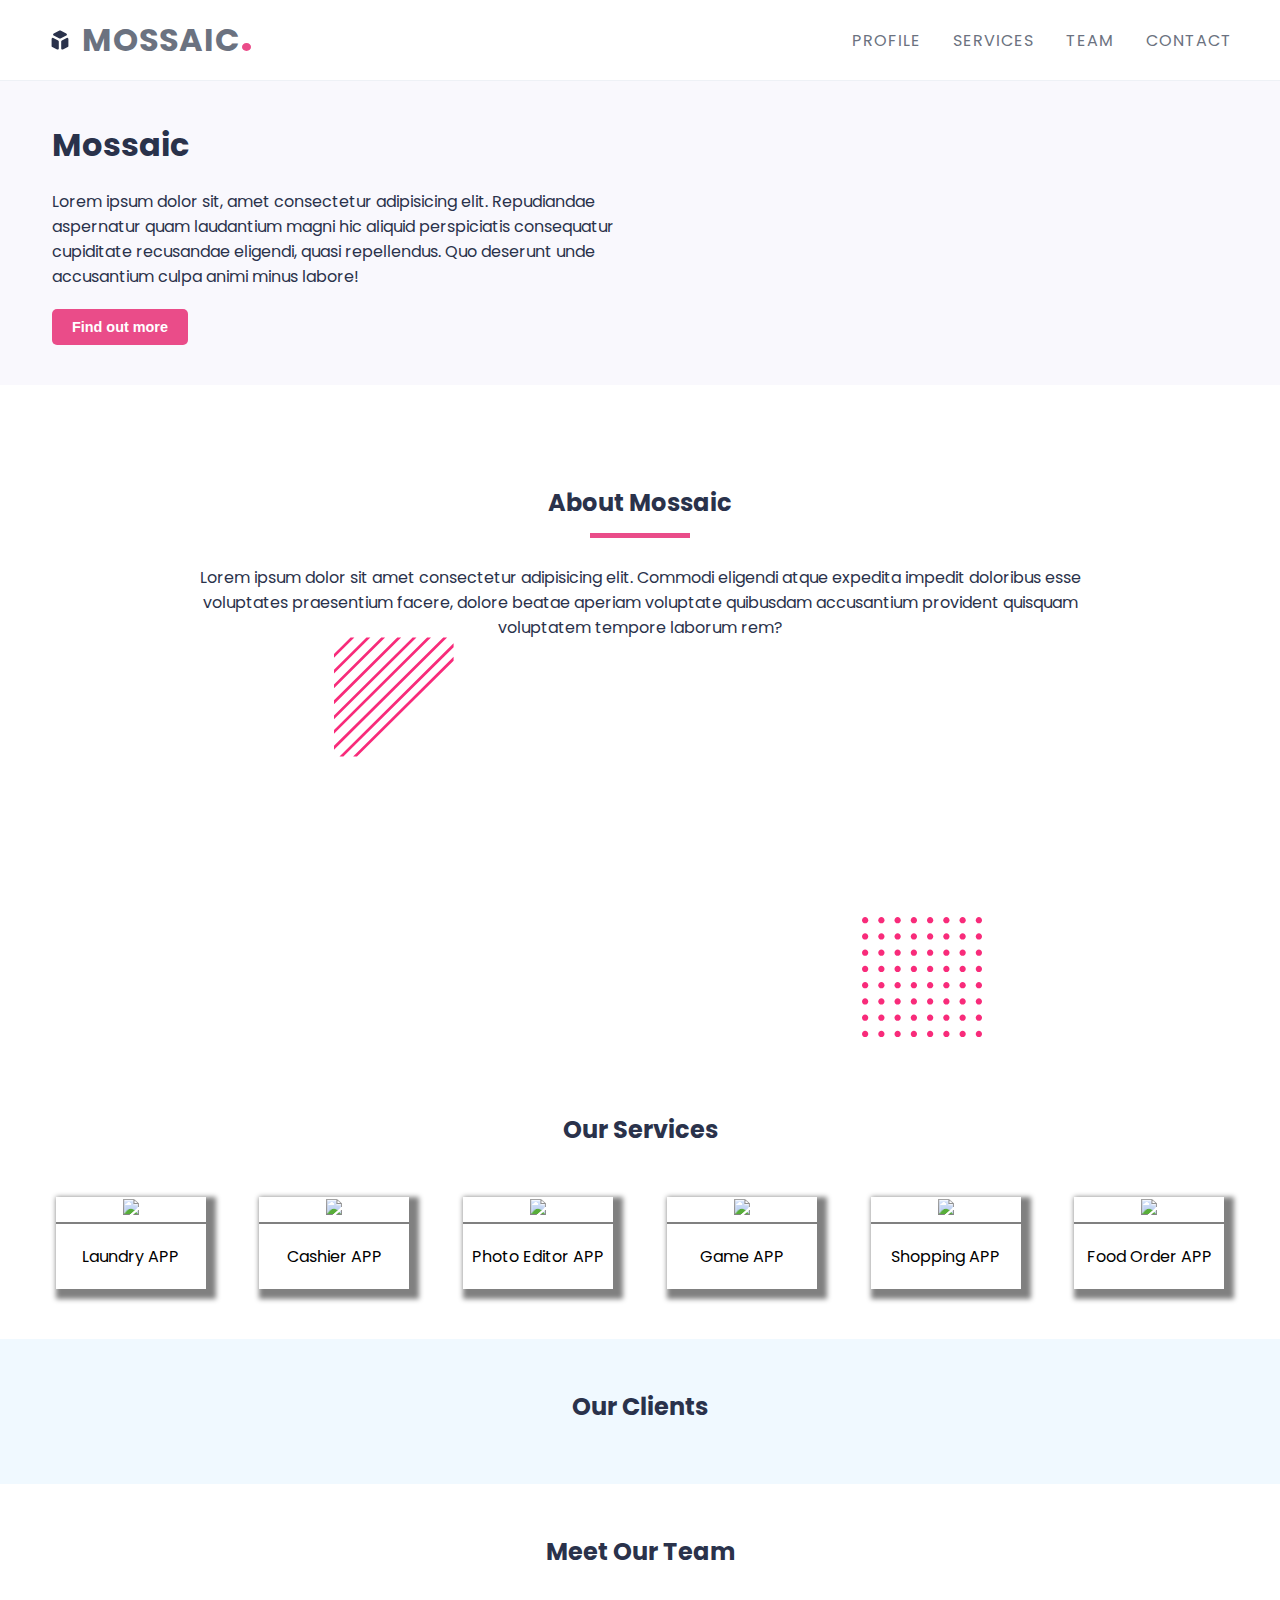
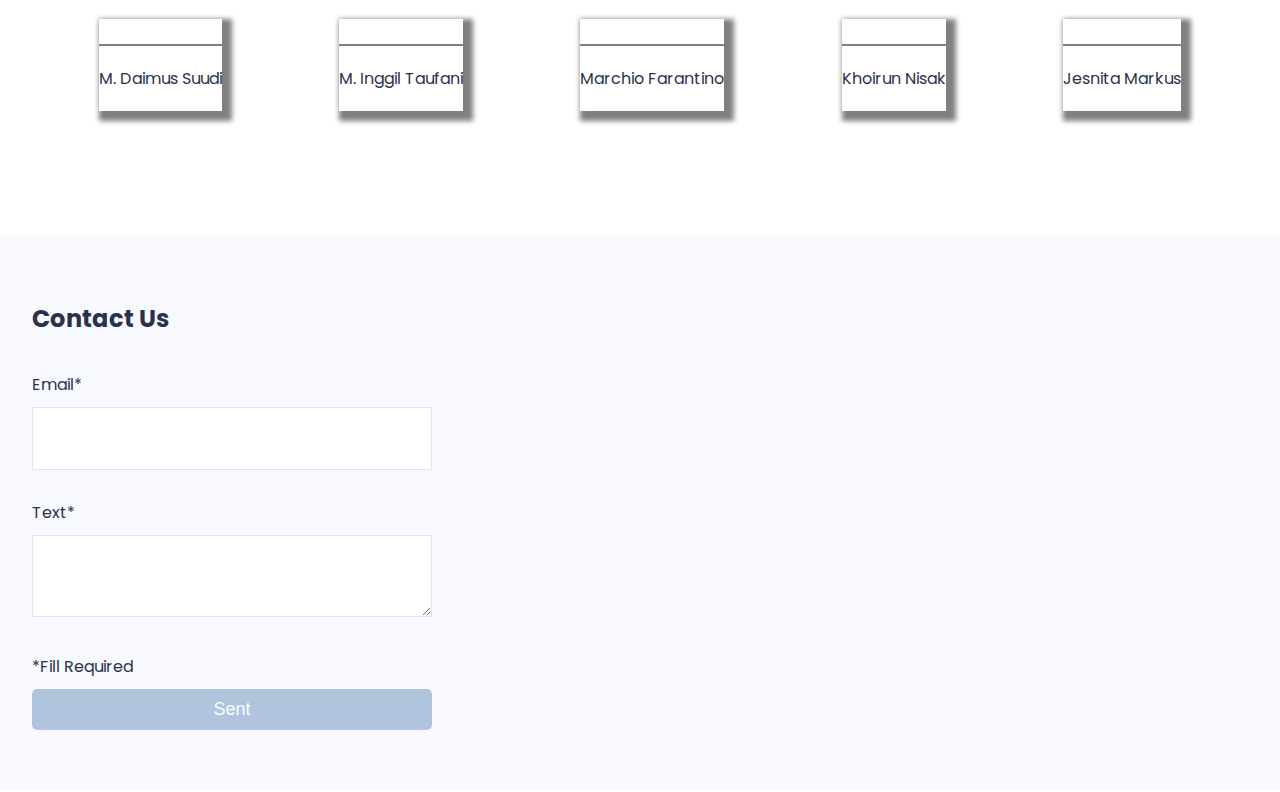
==== commit a63a0011: "Merge pull request #5 from Taufan2992/master" ====
--- a/index.html
+++ b/index.html
@@ -310,6 +310,20 @@
     </div>
   </section>
   <!-- TEAM SECTION END -->
+  
+  <!-- CONTACT SECSION -->
+  <section id="contact" class="contact-form">
+    <div class="container">
+      <h3 class="section-title">Contact Us</h3>
+      <p>Email*</p>
+      <input>
+      <p>Text*</p>
+      <textarea></textarea>
+      <p>*Fill Required</p>
+      <input class="btn contact-submit" type="submit" value="Sent">
+    </div>
+  <!-- CONTACT SECSION END -->
+    
   <!-- FOOTER SECTION START  -->
   <footer>
 
@@ -317,4 +331,4 @@
   <!-- FOOTER SECTION END  -->
 </body>
 
-</html>+</html>
--- a/styles/style.css
+++ b/styles/style.css
@@ -293,6 +293,37 @@
     flex-wrap: wrap;
 }
 
+/* CONTACT */
+#contact {
+    background-color:#F8F8FF;
+    margin: 124px 0;
+    padding: 30px 0;
+}
+
+.contact-form h3 {
+  font-size:24px;
+  padding:36px 0;
+}
+
+input, textarea {
+  width:400px;
+  margin-top:10px;
+  margin-bottom:30px;
+  padding:20px;
+  font-size:18px;
+  border: 1px solid #dee7ec;
+}
+
+.contact-submit {
+  background-color:#B0C4DE;
+  color:#F5FFFA;
+  display:block;
+}
+
+.contact-submit:hover {
+  opacity:0.7;
+}
+/* CONTACT END */
 
 /* COMPONENTS & UTILS  */
 .section-title {
@@ -413,4 +444,4 @@
     .clients-wrapper img {
         width: 50px;
     }
-}+}
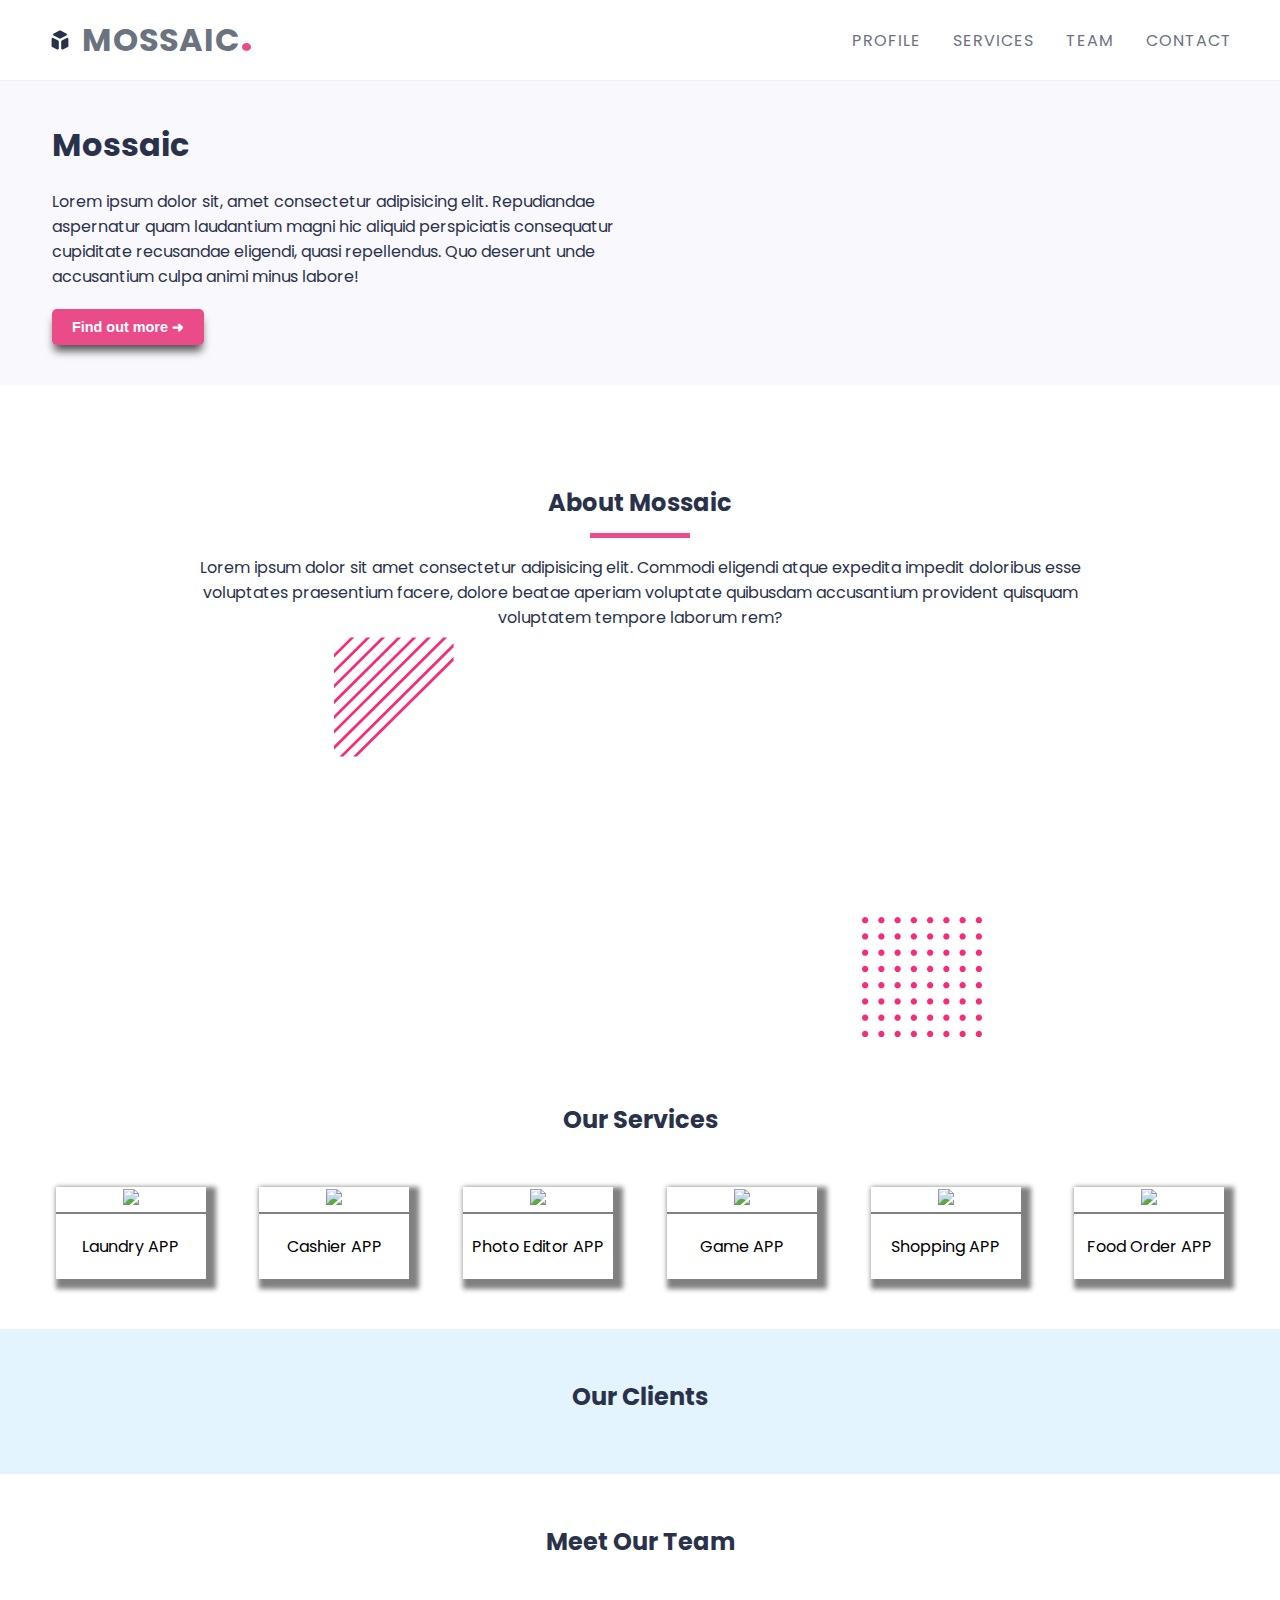
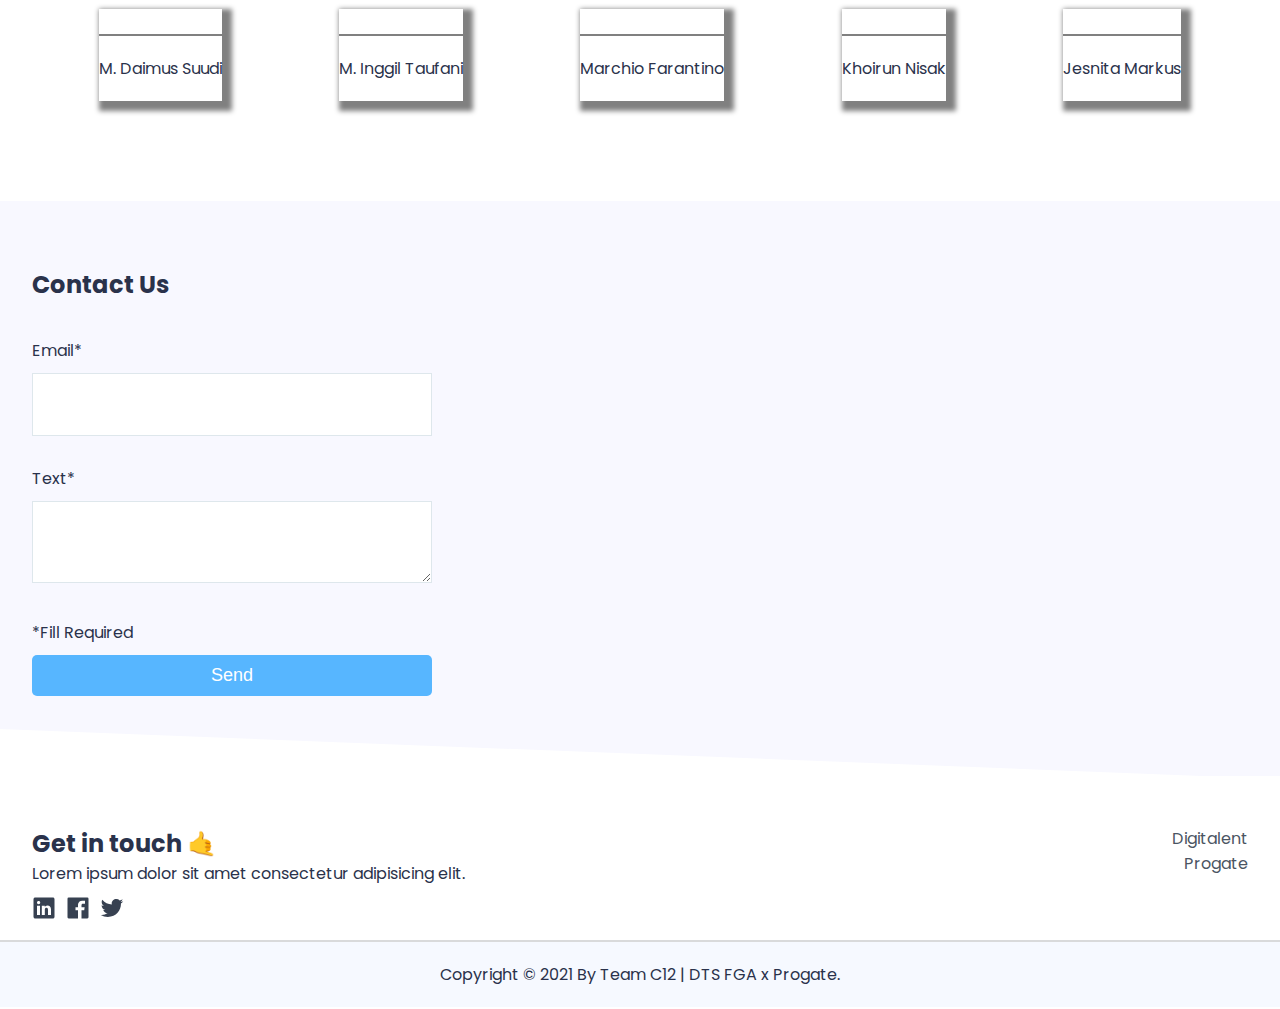
==== commit 57d98f6f: "add: footer section" ====
--- a/index.html
+++ b/index.html
@@ -59,7 +59,7 @@
               hic aliquid perspiciatis consequatur cupiditate recusandae eligendi, quasi repellendus. Quo deserunt unde
               accusantium culpa animi minus labore!</p>
 
-            <button type="button" class="btn btn-explore">Find out more </button>
+            <button type="button" class="btn btn-explore">Find out more ➜</button>
           </div>
         </div>
         <div class="hero-item">
@@ -320,15 +320,61 @@
       <p>Text*</p>
       <textarea></textarea>
       <p>*Fill Required</p>
-      <input class="btn contact-submit" type="submit" value="Sent">
-    </div>
+      <input class="btn contact-submit" type="submit" value="Send">
+    </div>
+    <div class="contact-wave-bottom">
+      <svg style="transform: scaleX(-1);" xmlns="http://www.w3.org/2000/svg" preserveAspectRatio="none" version="1.1"
+        viewBox="0 0 2560 100" x="0" y="0">
+        <polygon fill="#fff" points="2560 0 2560 100 0 100"></polygon>
+      </svg>
+    </div>
+  </section>
   <!-- CONTACT SECSION END -->
     
-  <!-- FOOTER SECTION START  -->
-  <footer>
-
-  </footer>
-  <!-- FOOTER SECTION END  -->
+<!-- FOOTER SECTION START  -->
+<footer>
+  <div class="container">
+    <div class="links-wrapper">
+      <div class="social">
+        <h2>Get in touch 🤙</h2>
+      <p>Lorem ipsum dolor sit amet consectetur adipisicing elit. </p>
+      <div class="social-btn-group">
+        <a href="#" class="social-btn" aria-label="Linkden">
+          <svg fill="currentColor" viewBox="0 0 512 512">
+            <path
+              d="M444.17,32H70.28C49.85,32,32,46.7,32,66.89V441.61C32,461.91,49.85,480,70.28,480H444.06C464.6,480,480,461.79,480,441.61V66.89C480.12,46.7,464.6,32,444.17,32ZM170.87,405.43H106.69V205.88h64.18ZM141,175.54h-.46c-20.54,0-33.84-15.29-33.84-34.43,0-19.49,13.65-34.42,34.65-34.42s33.85,14.82,34.31,34.42C175.65,160.25,162.35,175.54,141,175.54ZM405.43,405.43H341.25V296.32c0-26.14-9.34-44-32.56-44-17.74,0-28.24,12-32.91,23.69-1.75,4.2-2.22,9.92-2.22,15.76V405.43H209.38V205.88h64.18v27.77c9.34-13.3,23.93-32.44,57.88-32.44,42.13,0,74,27.77,74,87.64Z" />
+          </svg>
+        </a>
+
+        <a href="#" class="social-btn"
+          aria-label="Facebook">
+          <svg fill="currentColor" viewBox="0 0 512 512">
+            <path
+              d="M455.27,32H56.73A24.74,24.74,0,0,0,32,56.73V455.27A24.74,24.74,0,0,0,56.73,480H256V304H202.45V240H256V189c0-57.86,40.13-89.36,91.82-89.36,24.73,0,51.33,1.86,57.51,2.68v60.43H364.15c-28.12,0-33.48,13.3-33.48,32.9V240h67l-8.75,64H330.67V480h124.6A24.74,24.74,0,0,0,480,455.27V56.73A24.74,24.74,0,0,0,455.27,32Z" />
+          </svg>
+        </a>
+
+        <a href="#" class="social-btn"
+          aria-label="Twitter">
+          <svg fill="currentColor" viewBox="0 0 512 512">
+            <path
+              d="M496,109.5a201.8,201.8,0,0,1-56.55,15.3,97.51,97.51,0,0,0,43.33-53.6,197.74,197.74,0,0,1-62.56,23.5A99.14,99.14,0,0,0,348.31,64c-54.42,0-98.46,43.4-98.46,96.9a93.21,93.21,0,0,0,2.54,22.1,280.7,280.7,0,0,1-203-101.3A95.69,95.69,0,0,0,36,130.4C36,164,53.53,193.7,80,211.1A97.5,97.5,0,0,1,35.22,199v1.2c0,47,34,86.1,79,95a100.76,100.76,0,0,1-25.94,3.4,94.38,94.38,0,0,1-18.51-1.8c12.51,38.5,48.92,66.5,92.05,67.3A199.59,199.59,0,0,1,39.5,405.6,203,203,0,0,1,16,404.2,278.68,278.68,0,0,0,166.74,448c181.36,0,280.44-147.7,280.44-275.8,0-4.2-.11-8.4-.31-12.5A198.48,198.48,0,0,0,496,109.5Z" />
+          </svg>
+        </a>
+      </div>
+      </div>
+      <div class="links">
+        <a href="https://digitalent.kominfo.go.id/" target="_blank">Digitalent</a>
+        <a href="https://progate.com/" target="_blank">Progate</a>
+      </div>
+      
+    </div>
+  </div>
+  <div class="credit">
+    <p>Copyright &copy; 2021 By Team C12 | DTS FGA x Progate.</p>
+  </div>
+</footer>
+<!-- FOOTER SECTION END  -->
 </body>
 
 </html>
--- a/styles/style.css
+++ b/styles/style.css
@@ -170,7 +170,8 @@
 }
 
 #profile p {
-    margin: 20px 0;
+    margin-bottom: 20px;
+    margin-top: 10px;
 }
 
 #profile iframe {
@@ -241,7 +242,7 @@
 
 /* CLIENTS  */
 #clients {
-    background-color: #f0f9ff;
+    background-color: #e3f4ff;
     padding: 50px 0;
 }
 
@@ -295,35 +296,96 @@
 
 /* CONTACT */
 #contact {
-    background-color:#F8F8FF;
-    margin: 124px 0;
-    padding: 30px 0;
+    background-color: #F8F8FF;
+    margin-top: 100px;
+    padding-top: 30px;
+    padding-bottom: 50px;
+    position: relative;
 }
 
 .contact-form h3 {
-  font-size:24px;
-  padding:36px 0;
-}
-
-input, textarea {
-  width:400px;
-  margin-top:10px;
-  margin-bottom:30px;
-  padding:20px;
-  font-size:18px;
-  border: 1px solid #dee7ec;
+    font-size: 24px;
+    padding: 36px 0;
+}
+
+input,
+textarea {
+    width: 100%;
+    max-width: 400px;
+    margin-top: 10px;
+    margin-bottom: 30px;
+    padding: 20px;
+    font-size: 18px;
+    border: 1px solid #dee7ec;
 }
 
 .contact-submit {
-  background-color:#B0C4DE;
-  color:#F5FFFA;
-  display:block;
+    background-color: #57b6ff;
+    color: #ffffff;
+    display: block;
 }
 
 .contact-submit:hover {
-  opacity:0.7;
-}
-/* CONTACT END */
+    opacity: 0.7;
+}
+
+.contact-wave-bottom {
+    position: absolute;
+    bottom: -10px;
+    left: 0;
+    width: 100%;
+}
+
+/* FOOTER  */
+footer {
+    margin-top: 50px;
+    background-color: #fff;
+}
+
+.links-wrapper {
+    display: flex;
+    flex-direction: row;
+    justify-content: space-between;
+}
+
+.social-btn-group {
+    display: flex;
+    flex-direction: row;
+    justify-content: start;
+    margin-top: 10px;
+}
+
+.social-btn {
+    color: rgba(55, 65, 81, 1);
+    width: 1.5rem;
+    height: 1.5rem;
+    margin-right: 10px;
+}
+
+.social-btn:hover {
+    color: rgb(0, 0, 0);
+
+}
+
+.links {
+    display: flex;
+    flex-direction: column;
+    text-align: right;
+}
+
+.links a {
+    text-decoration: none;
+    color: rgba(75, 85, 99, 1);
+}
+
+.credit {
+    border-top: 2px solid rgb(207, 207, 207, 0.75);
+    margin-top: 20px;
+    padding-top: 20px;
+    padding-bottom: 20px;
+    text-align: center;
+    background-color: rgb(246 249 255);
+}
 
 /* COMPONENTS & UTILS  */
 .section-title {
@@ -353,10 +415,16 @@
     font-weight: 600;
     background-color: #ea4c89;
     color: #fff;
+    -webkit-box-shadow: 0px 8px 9px -2px rgba(0, 0, 0, 0.67);
+    box-shadow: 0px 8px 9px -2px rgba(0, 0, 0, 0.67);
 }
 
 .btn-explore:hover {
     background-color: #d37498;
+}
+
+.btn-explore:active {
+    box-shadow: none;
 }
 
 /* RESPONSIVE  */
@@ -444,4 +512,15 @@
     .clients-wrapper img {
         width: 50px;
     }
-}
+
+    .links-wrapper {
+        display: flex;
+        flex-direction: column;
+        justify-content: start;
+    }
+
+    .links {
+        margin-top: 15px;
+        text-align: left;
+    }
+}